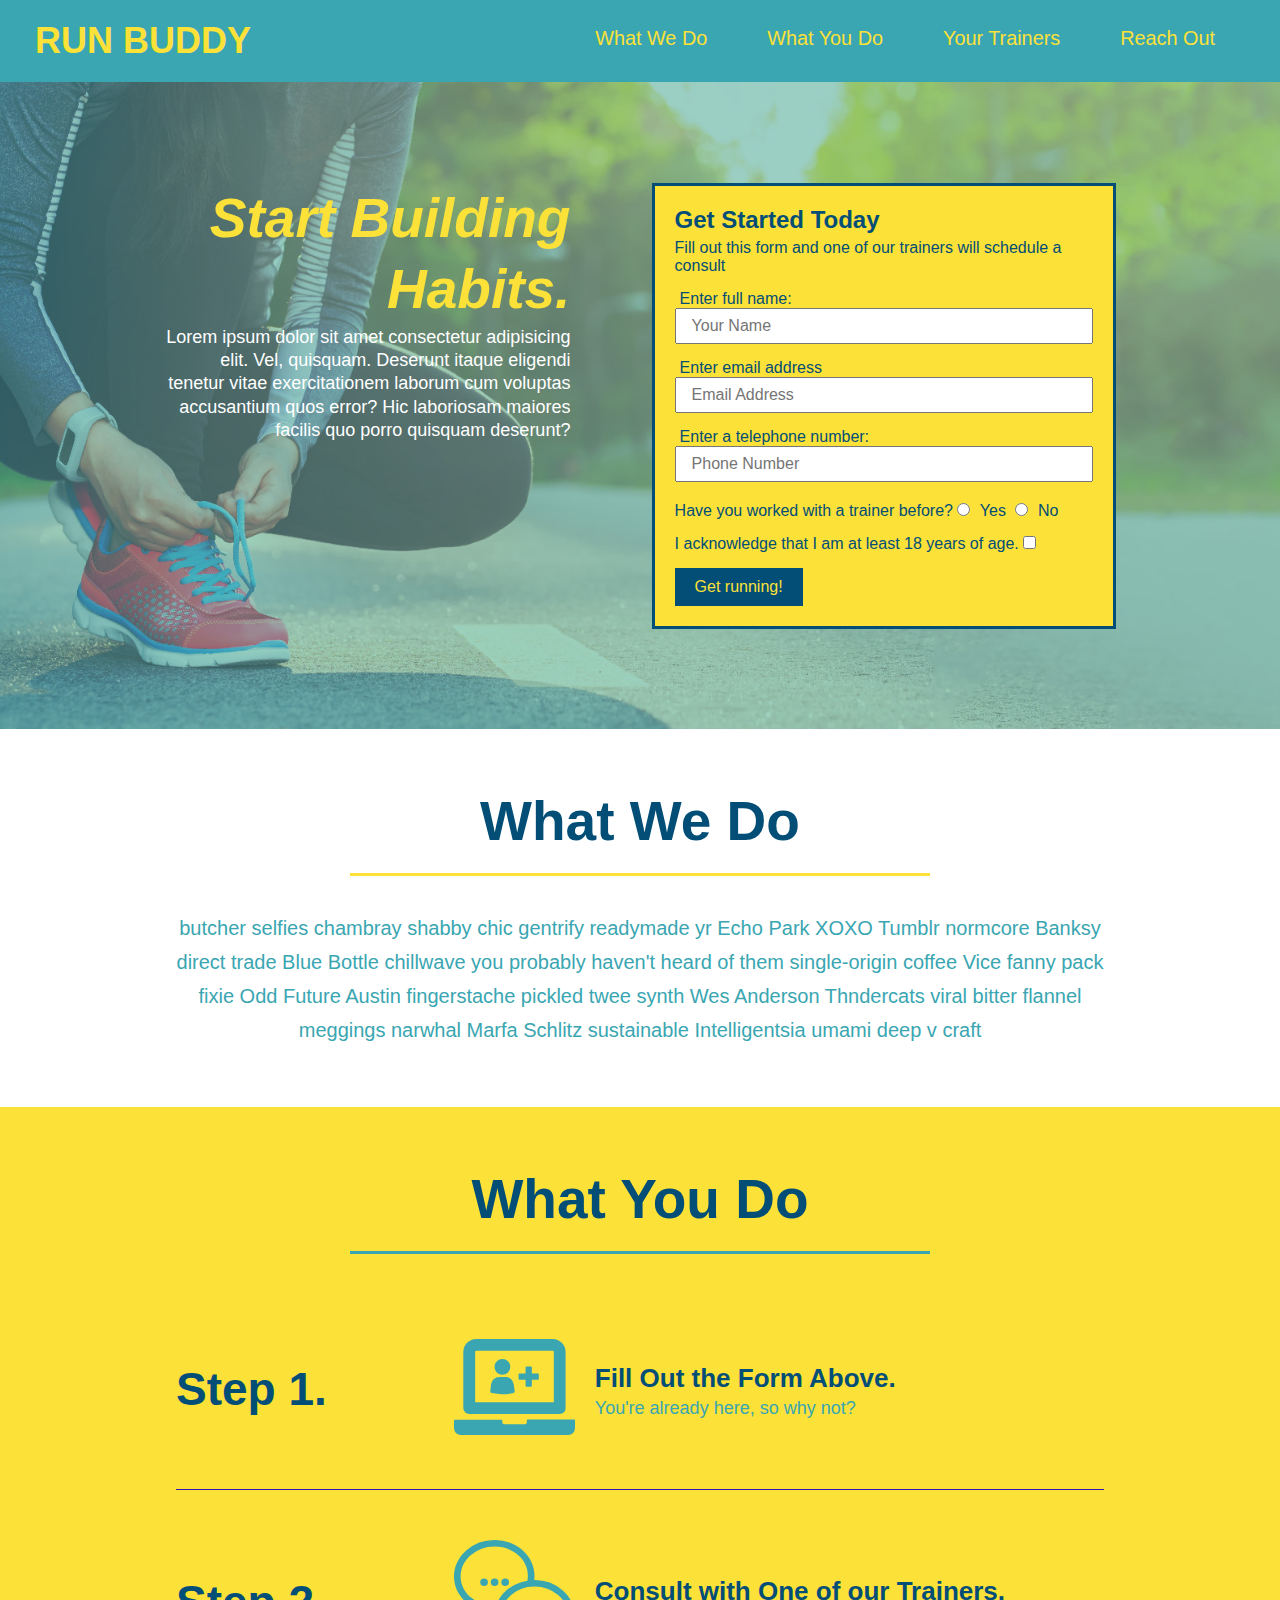
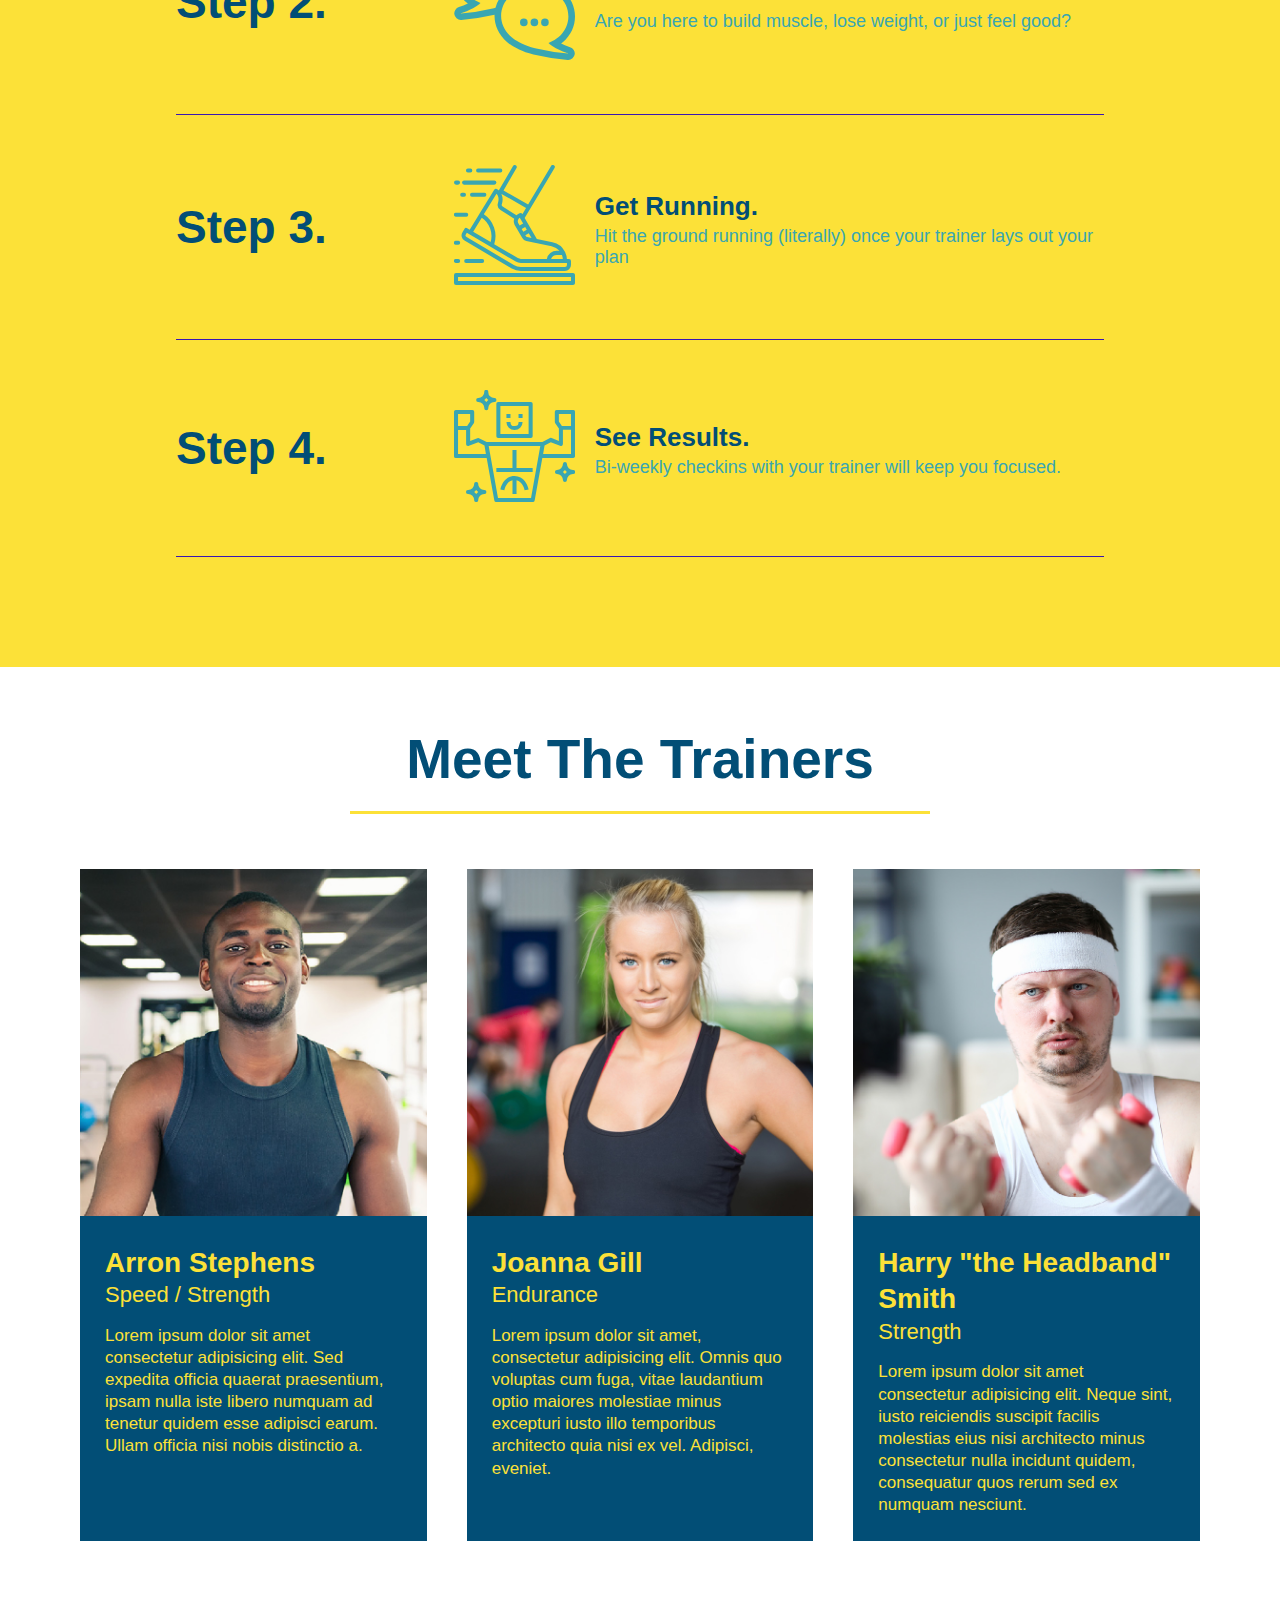
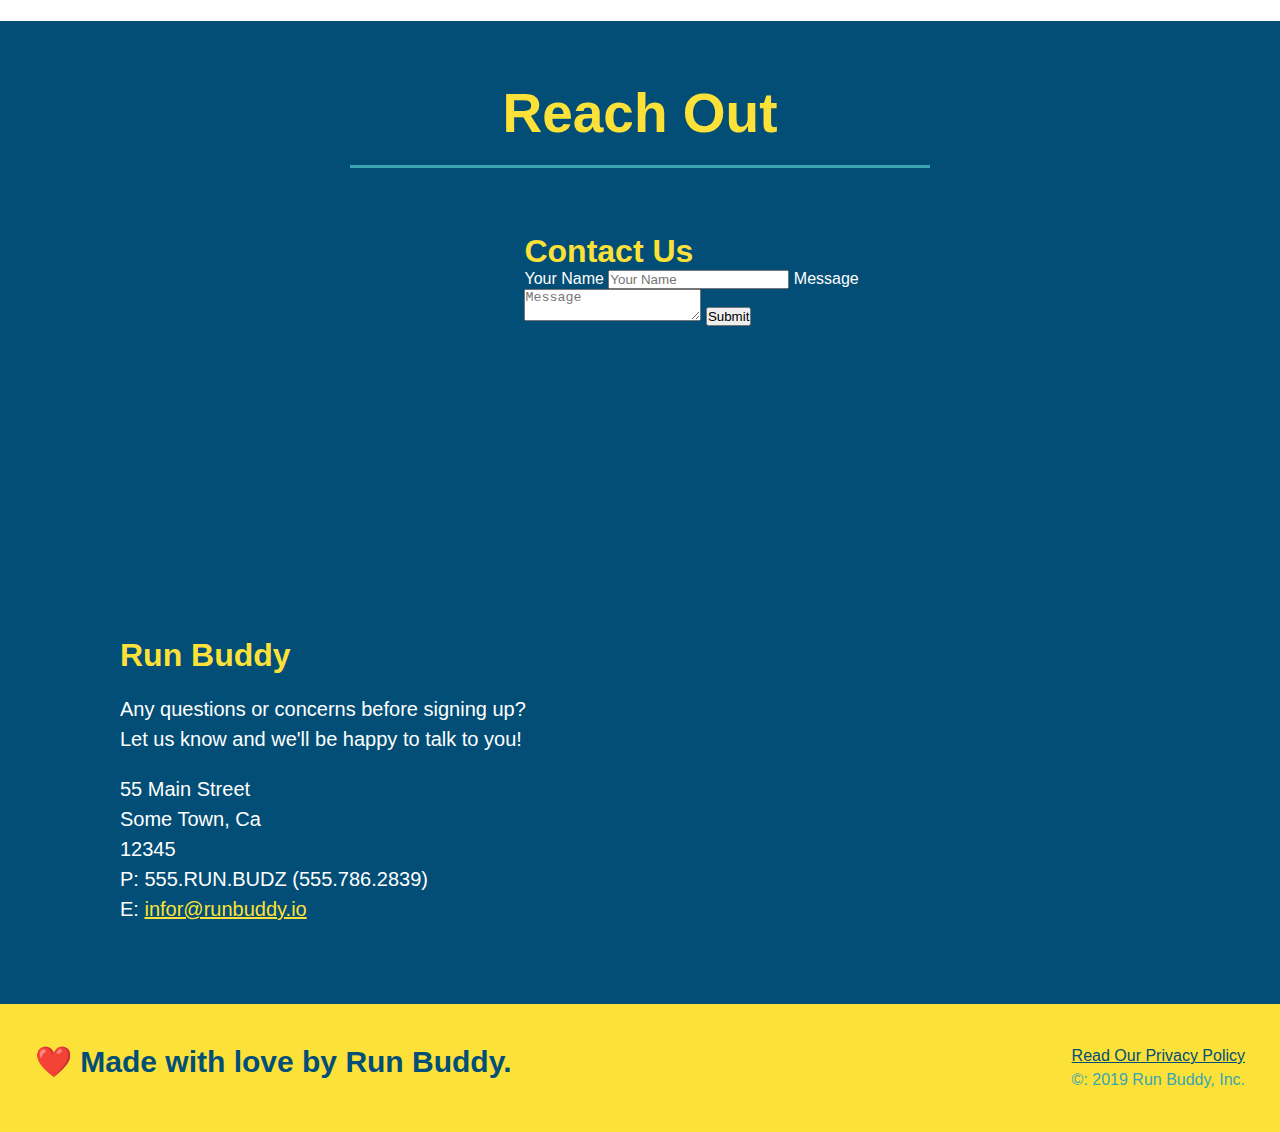
==== index.html @ 2f142c8a "made trainer info into cards" ====
<!DOCTYPE html>
<html lang="en">
    <head>
        <meta charset="UTF-8" />
        <title>Run Buddy</title>
        <link rel="stylesheet" href="./assets/css/style.css"/>
    </head>
    <body>
        <header>
            <h1>
                <a href="/">RUN BUDDY</a>
            </h1>
            <nav>
                <!-- Unordered list element-->
                <ul>
                    <!-- List item element-->
                    <li>
                        <!-- Anchor Element-->
                        <a href="#what-we-do">What We Do</a>
                    </li>
                    <li>
                        <a href="#what-you-do">What You Do</a>
                    </li>
                    <li>
                        <a href="#your-trainers">Your Trainers</a>
                    </li>
                    <li>
                        <a href="#reach-out">Reach Out</a>
                    </li>
                </ul>
            </nav>
        </header>
        <section class="hero">
            <div class="hero-cta">
                <h2>Start Building Habits.</h2>
                <p>
                    Lorem ipsum dolor sit amet consectetur adipisicing elit. Vel, quisquam. Deserunt itaque eligendi tenetur vitae exercitationem laborum cum voluptas accusantium quos error? Hic laboriosam maiores facilis quo porro quisquam deserunt?
                </p>
            </div>
            <div class="hero-form">
                <h3>Get Started Today</h3>
                <p>Fill out this form and one of our trainers will schedule a consult</p>
                <form>
                    <label for="name">Enter full name:</label>
                    <input type="text" placeholder="Your Name" name="name" id="name" class="form-input" />
                    <label for="email">Enter email address</label>
                    <input type="email" placeholder="Email Address" name="email" id="email" class="form-input" />
                    <label for="phone">Enter a telephone number:</label>
                    <input type="tel" placeholder="Phone Number" name="phone" id="phone" class="form-input"/>
                    <p>
                        Have you worked with a trainer before?
                        <input type="radio" name="trainer-confirm" id="trainer-yes" />
                        <label for="trainer-yes">Yes</label>
                        <input type="radio" name="trainer-confirm" id="trainer-no" />
                        <label for="trainer-no">No</label>
                    </p>
                    <p>
                        <lable for="checkbox">
                            I acknowledge that I am at least 18 years of age.
                        </lable>
                        <input type="checkbox" name="age-confirm" id="checkbox" />
                    </p>
                    <button type="submit">
                        Get running!
                    </button>
                </form>
            </div>
        </section>
        <!--"what we do" section-->
        <section id="what-we-do" class="intro">
            <div class="flex-row">
            <h2 class="section-title primary-border">What We Do</h2>
            </div>
            <div class="flex-row">
            <p>
                butcher selfies chambray shabby chic gentrify readymade yr Echo Park XOXO Tumblr normcore Banksy direct trade Blue Bottle chillwave you probably haven't heard of them single-origin coffee Vice fanny pack fixie Odd Future Austin fingerstache pickled twee synth Wes Anderson Thndercats viral bitter flannel meggings narwhal Marfa Schlitz sustainable Intelligentsia umami deep v craft
            </p>
            </div>
        </section>

        <!--"What you do" section-->
        <section id="what-you-do" class="steps">
            <div class="flex-row">
            <h2 class="section-title secondary-border">What You Do</h2>
            </div>
            <div class="step">
                <h3>Step 1.</h3>
                <div class="step-info">
                    <div class="step-img">
                        <img src="./assets/images/step-1.svg" alt="" />
                    </div>
                    <div class="step-text">
                        <h4>Fill Out the Form Above.</h4>
                        <p>You're already here, so why not?</p>
                    </div>
                </div>    
            </div>
            
            <div class="step">
                <h3>Step 2.</h3> 
                <div class="step-info">
                    <div class="step-img">
                        <img src="./assets/images/step-2.svg" alt="" />
                    </div>
                    <div class="step-text">
                        <h4>Consult with One of our Trainers.</h4>
                        <p>Are you here to build muscle, lose weight, or just feel good?</p>
                    </div>
                </div>
            </div> 
                 
            <div class="step">
                <h3>Step 3.</h3>
                <div class="step-info">
                    <div class="step-img">
                        <img src="./assets/images/step-3.svg" alt="" />
                    </div>
                    <div class="step-text">
                        <h4>Get Running.</h4>
                        <p>Hit the ground running (literally) once your trainer lays out your plan</p>
                    </div>
                </div>
            </div>

            <div class="step">
                <h3>Step 4.</h3>
                <div class="step-info">
                    <div class="step-img">
                        <img src="./assets/images/step-4.svg" alt="" />
                    </div>
                    <div class="step-text">
                        <h4>See Results.</h4>
                        <p>Bi-weekly checkins with your trainer will keep you focused.</p>
                    </div>
                </div>
            </div>
        </section>
        
        <!--"meet the trainers" section-->
        <section id="your-trainers">
            <div class="flex-row">
            <h2 class="section-title primary-border">
                Meet The Trainers
            </h2>
            </div>  
          <div class="trainers">
            <article class="trainer">
                <img src="./assets/images/trainer-1.jpg" alt="Arron Stephens in his workout clothes, ready to pump irom" />
                <div class="trainer-bio">
                    <h3 class="trainer-name">Arron Stephens</h3>
                    <h4 class="trainer-role">Speed / Strength</h4>
                    <p>
                        Lorem ipsum dolor sit amet consectetur adipisicing elit. Sed expedita officia quaerat praesentium, ipsam nulla iste libero numquam ad tenetur quidem esse adipisci earum. Ullam officia nisi nobis distinctio a.
                    </p>
                </div>
            </article>
            <article class="trainer">
                <img src="./assets/images/trainer-2.jpg" alt="Joanna Gill cooling off after a workout" />
                <div class="trainer-bio">
                    <h3 class="trainer-name">Joanna Gill</h3>
                    <h4 class="trainer-role">Endurance</h4>
                    <p>
                        Lorem ipsum dolor sit amet, consectetur adipisicing elit. Omnis quo voluptas cum fuga, vitae laudantium optio maiores molestiae minus excepturi iusto illo temporibus architecto quia nisi ex vel. Adipisci, eveniet.
                    </p>
                </div>
            </article>
            <article class="trainer">
                <img src="./assets/images/trainer-3.jpg" alt="Harry Smith wearing a headband and lifting comically small pink weights" />
                <div class="trainer-bio">
                    <h3 class="trainer-name">Harry "the Headband" Smith</h3>
                    <h4 class="trainer-role">Strength</h4>
                    <p>
                        Lorem ipsum dolor sit amet consectetur adipisicing elit. Neque sint, iusto reiciendis suscipit facilis molestias eius nisi architecto minus consectetur nulla incidunt quidem, consequatur quos rerum sed ex numquam nesciunt.
                    </p>
                </div>
            </article>
          </div>
        </section>

        <!--"reach out" section-->
        <section id="reach-out" class="contact">
            <div class="flex-row">
            <h2 class="section-title secondary-border">Reach Out</h2>
            </div>
            <div class="contact-info">
                <iframe src="https://www.google.com/maps/embed?pb=!1m18!1m12!1m3!1d3221.739090994104!2d-86.88233728570064!3d36.148565511809075!2m3!1f0!2f0!3f0!3m2!1i1024!2i768!4f13.1!3m3!1m2!1s0x88646192f0ea5033%3A0xd7cec4040335b492!2s6106%20Henry%20Ford%20Dr%2C%20Nashville%2C%20TN%2037209!5e0!3m2!1sen!2sus!4v1591029641420!5m2!1sen!2sus" 
                frameborder="0" 
                style="border:0;" 
                allowfullscreen="" 
                aria-hidden="false" 
                tabindex="0">
                </iframe>  
                <div class="contact-form">
                    <h3>Contact Us</h3>
                    <form>
                        <label for="contact-name">Your Name</label>
                        <input type="text" placeholder="Your Name" id="contact-name" />

                        <label for="contact-message">Message</label>
                        <textarea id="contact-message" placeholder="Message"></textarea>
                        
                        <button type="submit">
                            Submit
                        </button>
                    </form>    
                </div>  
                <div>
                    <h3>Run Buddy</h3>
                    <p>
                        Any questions or concerns before signing up?
                        <br />
                        Let us know and we'll be happy to talk to you!
                    </p>
                    <address>
                        55 Main Street <br/>
                        Some Town, Ca <br/>
                        12345<br/>
                        P: 555.RUN.BUDZ (555.786.2839)<br/>
                        E: <a href="mailto:info@runbuddy.io">infor@runbuddy.io</a>
                    </address>
                </div>
            </div>
        </section>
        <!--footer-->
        <footer>
            <h2>❤️ Made with love by Run Buddy.</h2>
            <div>
                <a href="./privacy-policy.html">Read Our Privacy Policy</a><br />
                &copy: 2019 Run Buddy, Inc.
            </div>
        </footer>
    </body>
</html>
---- assets/css/style.css ----
* {
    margin: 0;
    padding: 0;
    box-sizing: border-box;
}

body {
    color: #39a6b2;
    font-family: Helvetica, Arial, sans-serif;
}

header {
    padding: 20px 35px;
    background-color: #39a6b2;
    display: flex;
    justify-content: space-between;
    flex-wrap: wrap;
}

header h1 {
    font-weight: bold;
    font-size: 36px;
    color: #fce138;
    margin: 0;
}

header a {
    text-decoration: none;
    color: #fce138;
}

header nav {
      margin: 7px 0;
}

header nav ul {
    display: flex;
    flex-wrap: wrap;
    justify-content: space-between;
    align-items: center;
    list-style: none;
}

header nav ul li a {
    margin: 0 30px;
    font-weight: lighter;
    font-size: 1.55vw;
}

footer {
    background: #fce138;
    width: 100%;
    padding: 40px 35px;
    display: flex;
    justify-content: space-between;
    flex-wrap: wrap;
}

footer h2 {
    color: #024e76;
    font-size: 30px;
    margin: 0;
}

footer div {
    line-height: 1.5;
    text-align: right:
}

footer a {
    color: #024e76;
}

section {
    padding: 60px;
}

.hero {
    background-image: url("../images/hero-bg.jpg");
    background-size: cover;
    background-position: center;
    display: flex;
    justify-content: center;
    flex-wrap: wrap;
}

.hero-cta {
    width: 35%;
    text-align: right;
    margin: 3.5%;
    color: #fff;
    font-size: 18px;
    line-height: 1.3;
}

.hero-cta h2 {
    font-style: italic;
    font-size: 55px;
    color: #fce138;
}

.hero-form {
    color: #024e76;
    background-color: #fce138;
    padding: 20px;
    border-style: solid;
    border-width: 3px;
    border-color: #024e76;
    width: 40%;
    margin: 3.5%;
}

.hero-form h3 {
    font-size: 24px;
    margin: 0px;
}

.hero-form p {
    margin: 5px 0 15px 0;
}

.form-input {
    border: 1px solid #024e76
    display: block;
    padding: 7px 15px;
    color: #024e76;
    width: 100%;
    margin-bottom: 15px;
    font-size: 16px;   
}

.hero-form label {
    margin: 0 5px;
}

.hero-form button {
    color: #fce138;
    background-color: #024e76;
    border: none;
    padding: 10px 20px;
    font-size: 16px;
}

.intro p {
    line-height: 1.7;
    color: #39a6b2;
    width: 80%;
    font-size: 20px;
    margin: 0 auto;
    text-align: center;
}

.steps {
    background: #fce138;
}

.section-title {
    font-size: 55px;
    color: #024e76;
    border-bottom: 3px solid;
    padding-bottom: 20px;
    text-align: center;
    margin: 0 auto 35px auto;
    width: 50%;

}

.primary-border {
    border-color: #fce138;
}

.secondary-border {
    border-color: #39a6b2;
}

.step {
    margin: 50px auto;
    padding-bottom: 50px;
    width: 80%;
    border-bottom: 1px solid #3916b2;
    display: flex;
    flex-wrap: wrap;
    align-items: center;
    justify-content: space-between;
}

.step h3 {
    color: #024e76;
    font-size: 46px;
    flex: 1 30%;
}

.step-info {
    flex: 2 70%;
    display: flex;
    flex-wrap: wrap;
    align-items: center;
}

.step-text{
    flex: 12;
}

.step-text p {
    color: #39a6b2;
    font-size: 18px;
}

.step-text h4 {
    font-size: 26px;
    line-height: 1.5;
    color: #024e76;
}

.step-img {
    flex: 1 12%;
    margin-right: 20px;
}

.step-img img {
    max-width: 100%;
}

.trainer {
    margin: 20px;
    background: #024e76;
    color: #fce138;
    flex: 1;
}

.trainer img {
    width: 100%;
}

.trainer-bio {
    padding: 25px;
    line-height: 1.3;
}

.trainer-bio h3 {
    font-size: 28px;
}

.trainer-bio h4 {
    font-weight: lighter;
    font-size: 22px;
    margin-bottom: 15px;
}

.trainer-bio p {
    font-size: 17px;
}

.trainers {
    width: 100%;
    margin: 0 auto;
    display: flex;
    flex-wrap: wrap;
    justify-content: space-around;
}

.contact h2 {
    color: #fce138;
 }

 .contact {
     background-color: #024e76;
 }

 .contact-info iframe {
     width: 400px;
     height: 400px;
}

 .contact-info div {
    width: 410px;
    display: inline-block;
    vertical-align: top;
    text-align: left;
    margin: 30px 0 0 60px;
    color: white;
 }

 .contact-info h3 {
     color: #fce138;
     font-size: 32px;
 }

 .contact-info p, .contact-info address {
     margin: 20px 0;
     line-height: 1.5;
     font-size: 20px;
     font-style: normal;
 }

 .contact-info a {
     color: #fce138;
 }

 .text-left {
    text-align: left;
}

.text-right {
    text-align: right;
}

.flex-row {
    display: flex;
}
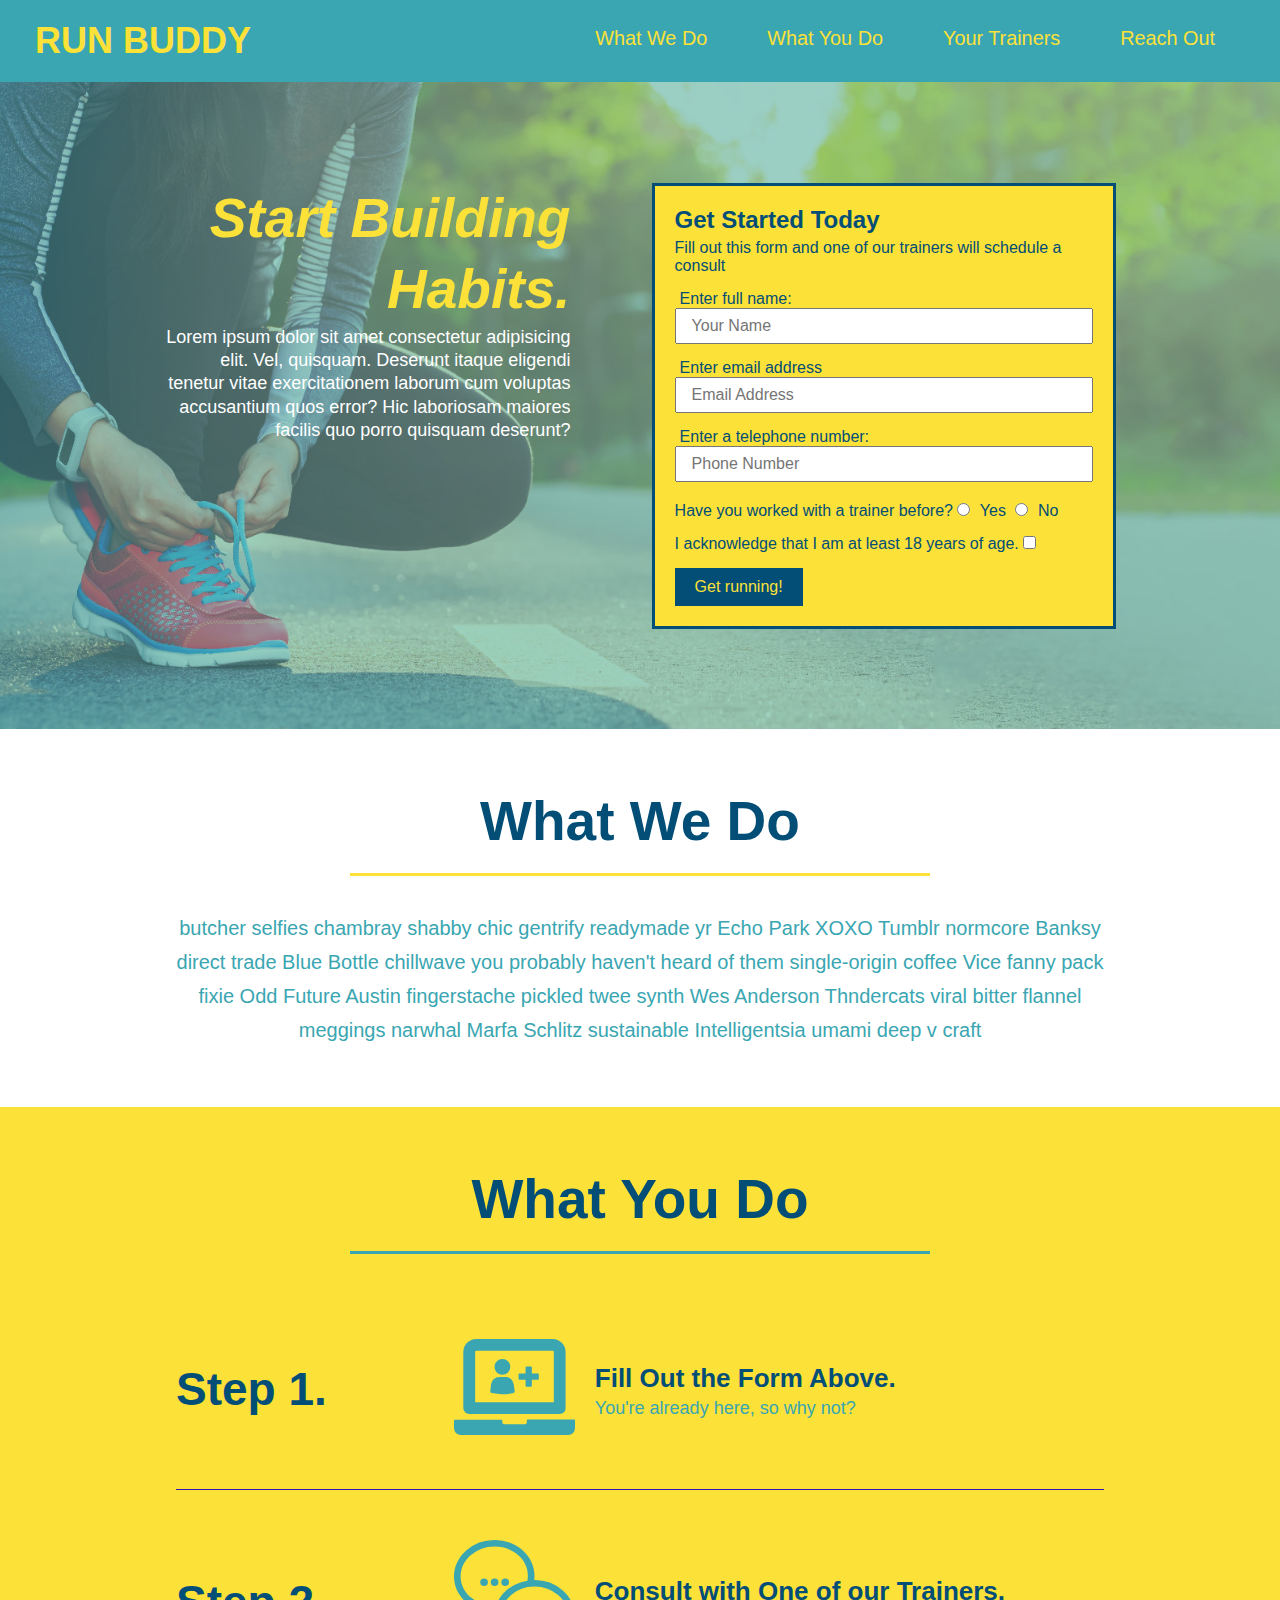
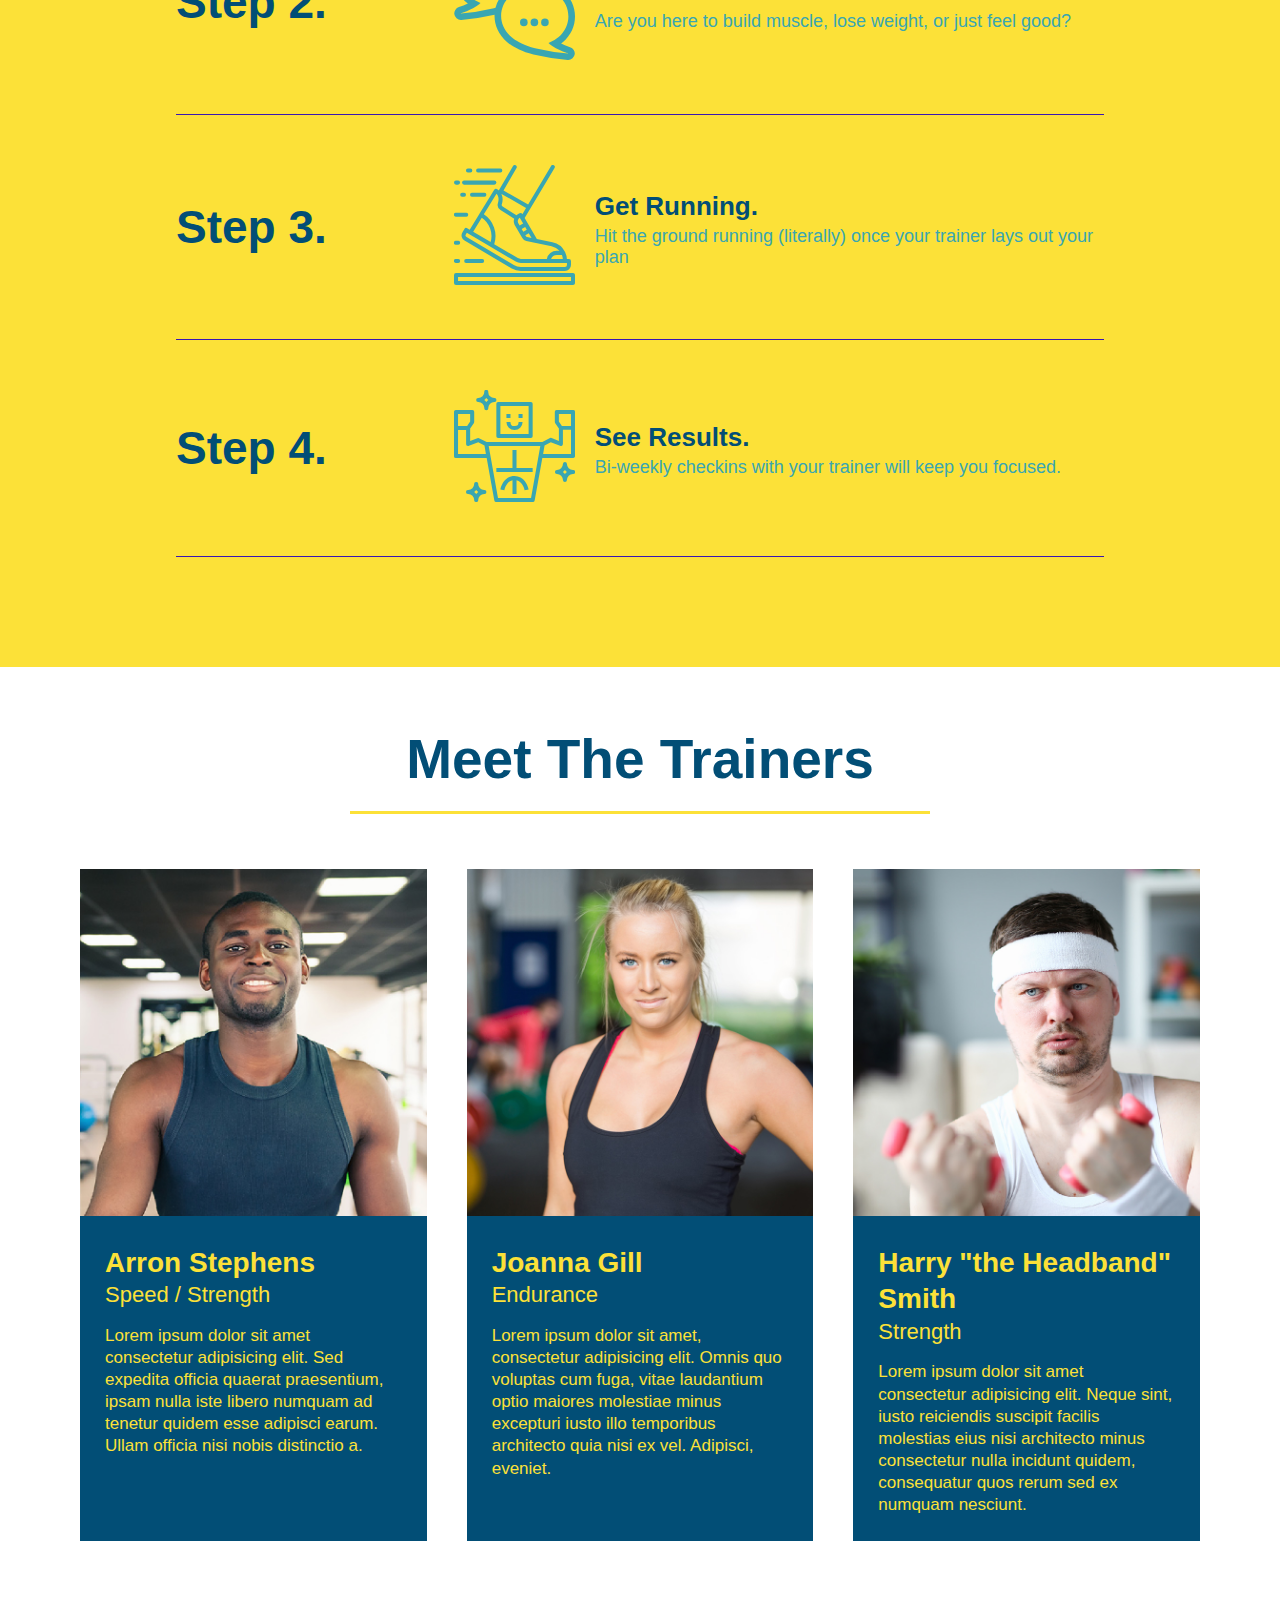
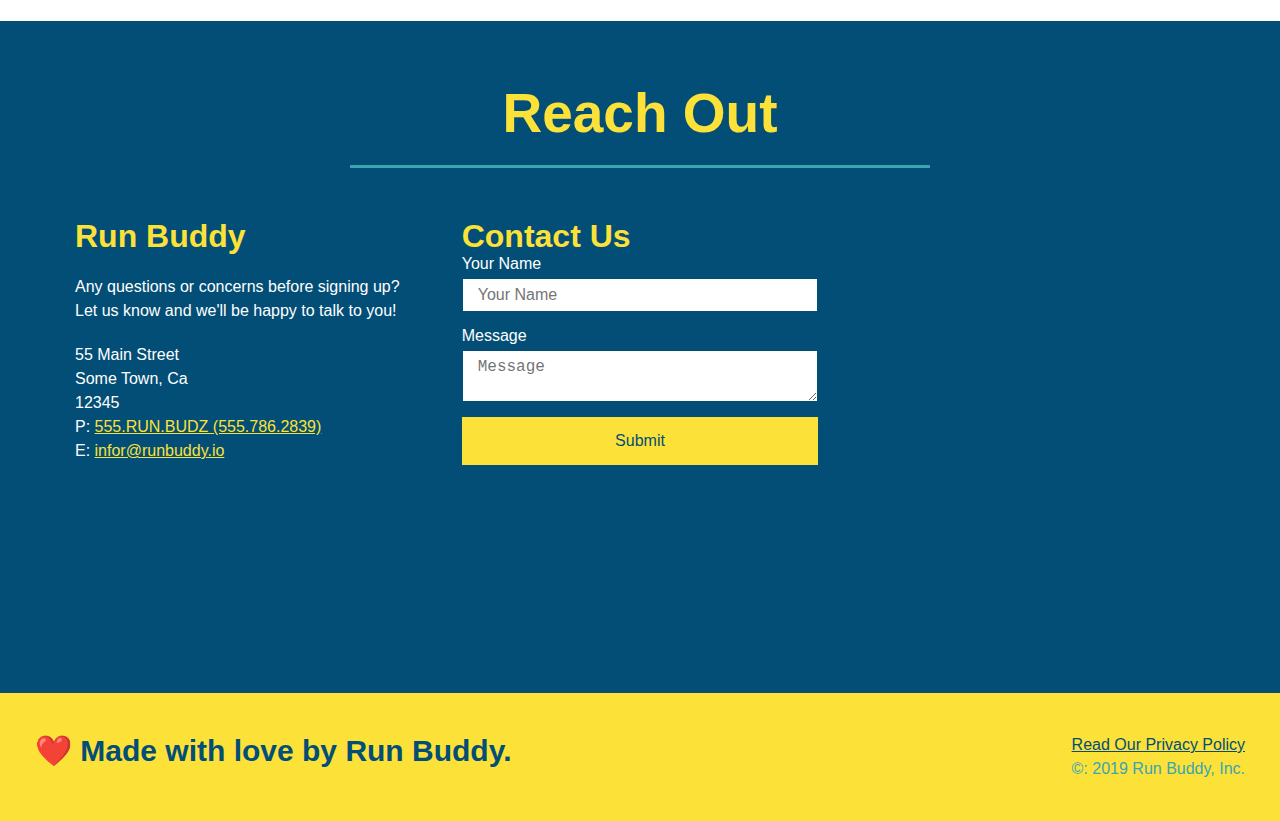
==== commit 15016c23: "formatted reach out section" ====
--- a/index.html
+++ b/index.html
@@ -183,6 +183,33 @@
             <h2 class="section-title secondary-border">Reach Out</h2>
             </div>
             <div class="contact-info">
+            <div>
+                <h3>Run Buddy</h3>
+                <p>
+                    Any questions or concerns before signing up?
+                    <br />
+                    Let us know and we'll be happy to talk to you!
+                </p>
+                <address>
+                    55 Main Street <br/>
+                    Some Town, Ca <br/>
+                    12345<br/>
+                    P: <a href="tel:555.786.2839">555.RUN.BUDZ (555.786.2839)</a><br/>
+                    E: <a href="mailto:info@runbuddy.io">infor@runbuddy.io</a>
+                </address>
+            </div>
+            <div class="contact-form">
+                <h3>Contact Us</h3>
+                <form>
+                    <label for="contact-name">Your Name</label>
+                    <input type="text" placeholder="Your Name" id="contact-name" />
+
+                    <label for="contact-message">Message</label>
+                    <textarea id="contact-message" placeholder="Message"></textarea>
+                    
+                    <button type="submit">Submit</button>
+                </form>    
+            </div>  
                 <iframe src="https://www.google.com/maps/embed?pb=!1m18!1m12!1m3!1d3221.739090994104!2d-86.88233728570064!3d36.148565511809075!2m3!1f0!2f0!3f0!3m2!1i1024!2i768!4f13.1!3m3!1m2!1s0x88646192f0ea5033%3A0xd7cec4040335b492!2s6106%20Henry%20Ford%20Dr%2C%20Nashville%2C%20TN%2037209!5e0!3m2!1sen!2sus!4v1591029641420!5m2!1sen!2sus" 
                 frameborder="0" 
                 style="border:0;" 
@@ -190,35 +217,6 @@
                 aria-hidden="false" 
                 tabindex="0">
                 </iframe>  
-                <div class="contact-form">
-                    <h3>Contact Us</h3>
-                    <form>
-                        <label for="contact-name">Your Name</label>
-                        <input type="text" placeholder="Your Name" id="contact-name" />
-
-                        <label for="contact-message">Message</label>
-                        <textarea id="contact-message" placeholder="Message"></textarea>
-                        
-                        <button type="submit">
-                            Submit
-                        </button>
-                    </form>    
-                </div>  
-                <div>
-                    <h3>Run Buddy</h3>
-                    <p>
-                        Any questions or concerns before signing up?
-                        <br />
-                        Let us know and we'll be happy to talk to you!
-                    </p>
-                    <address>
-                        55 Main Street <br/>
-                        Some Town, Ca <br/>
-                        12345<br/>
-                        P: 555.RUN.BUDZ (555.786.2839)<br/>
-                        E: <a href="mailto:info@runbuddy.io">infor@runbuddy.io</a>
-                    </address>
-                </div>
             </div>
         </section>
         <!--footer-->
--- a/assets/css/style.css
+++ b/assets/css/style.css
@@ -267,17 +267,22 @@
      background-color: #024e76;
  }
 
+ .contact-info {
+     display: flex;
+     justify-content: space-between;
+     flex-wrap: wrap;
+ }
+
+ .contact-info > * {
+     flex: 1;
+     margin: 15px;
+ }
+
  .contact-info iframe {
-     width: 400px;
      height: 400px;
 }
 
  .contact-info div {
-    width: 410px;
-    display: inline-block;
-    vertical-align: top;
-    text-align: left;
-    margin: 30px 0 0 60px;
     color: white;
  }
 
@@ -289,7 +294,7 @@
  .contact-info p, .contact-info address {
      margin: 20px 0;
      line-height: 1.5;
-     font-size: 20px;
+     font-size: 16px;
      font-style: normal;
  }
 
@@ -297,6 +302,27 @@
      color: #fce138;
  }
 
+ .contact-form input, .contact-form textarea {
+     border: 1px solid #024e76;
+     display: block;
+     padding: 7px 15px;
+     font-size: 16px;
+     color: #024e76;
+     width: 100%;
+     margin-bottom: 15px;
+     margin-top: 5px;
+ }
+
+ .contact-form button {
+     width: 100%;
+     border: none;
+     background: #fce138;
+     color: #024e76;
+     text-align: center;
+     padding: 15px 0;
+     font-size: 16px;
+ }
+
  .text-left {
     text-align: left;
 }
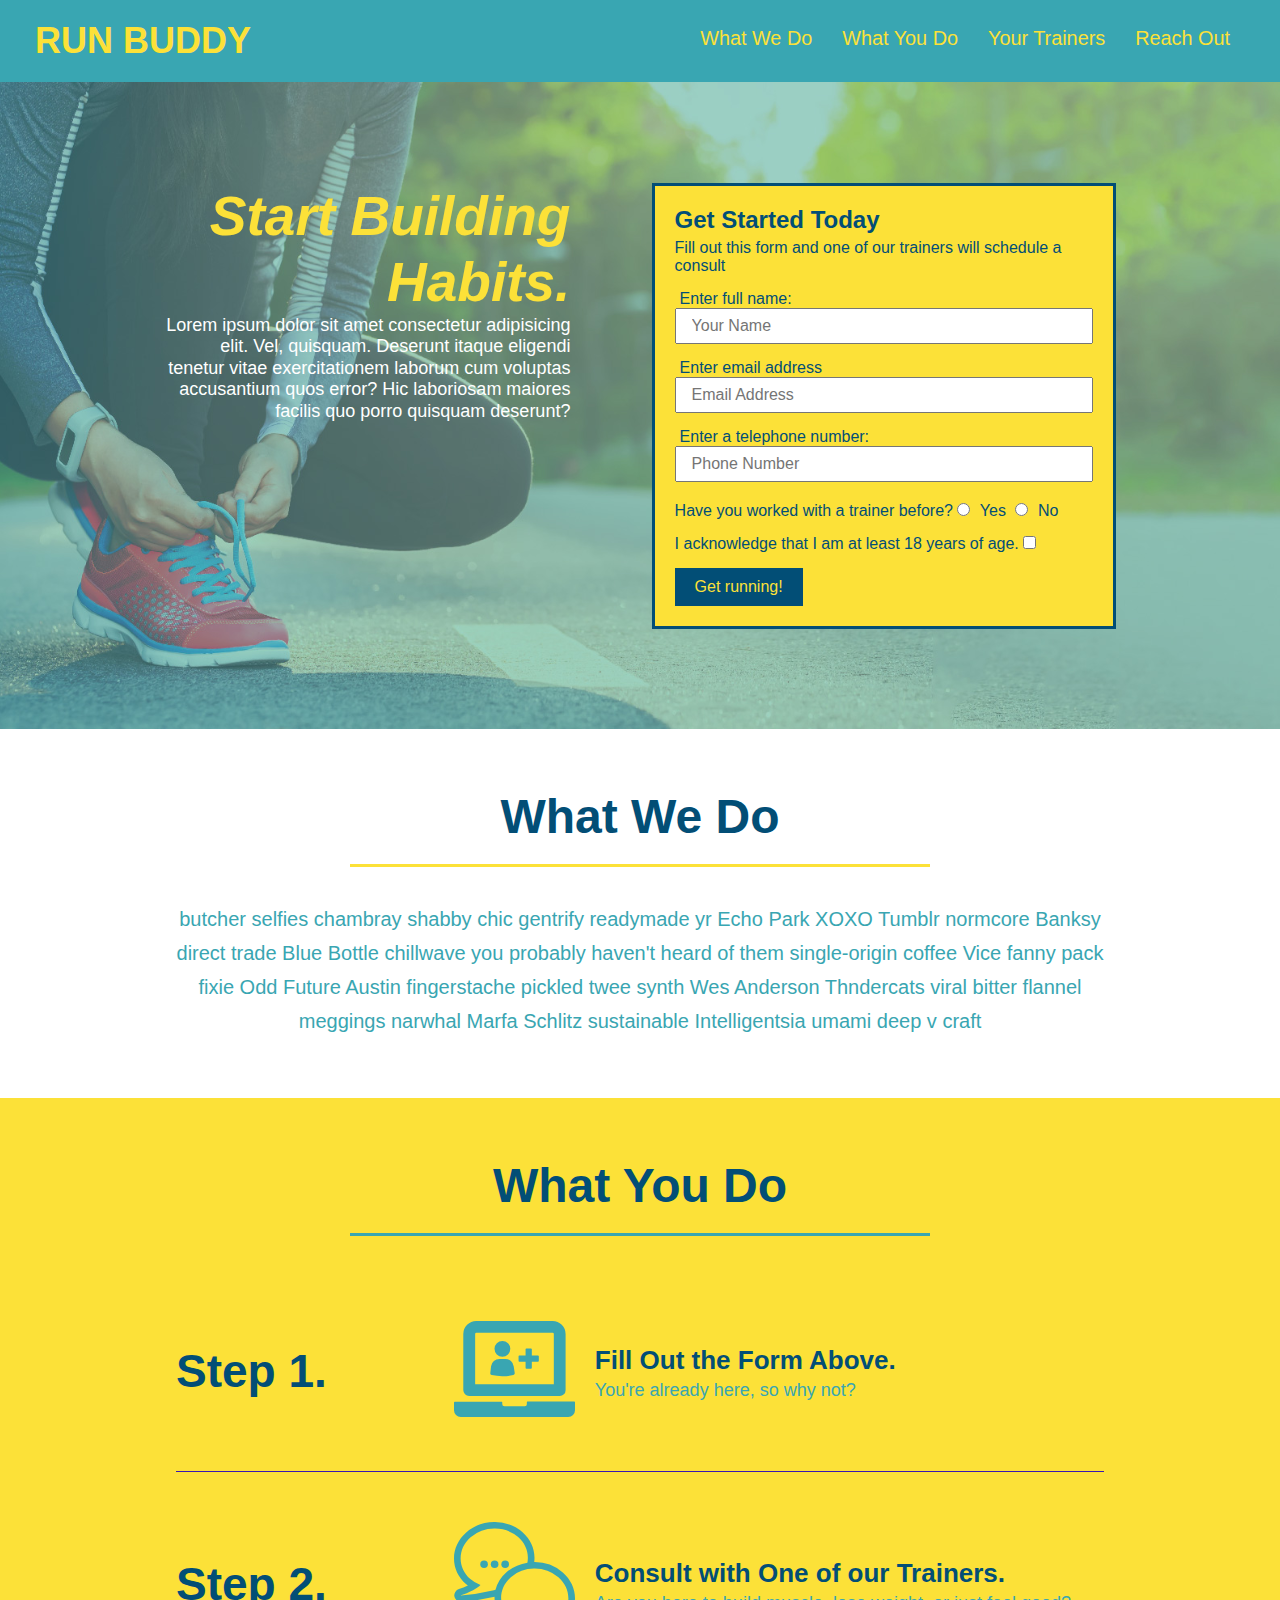
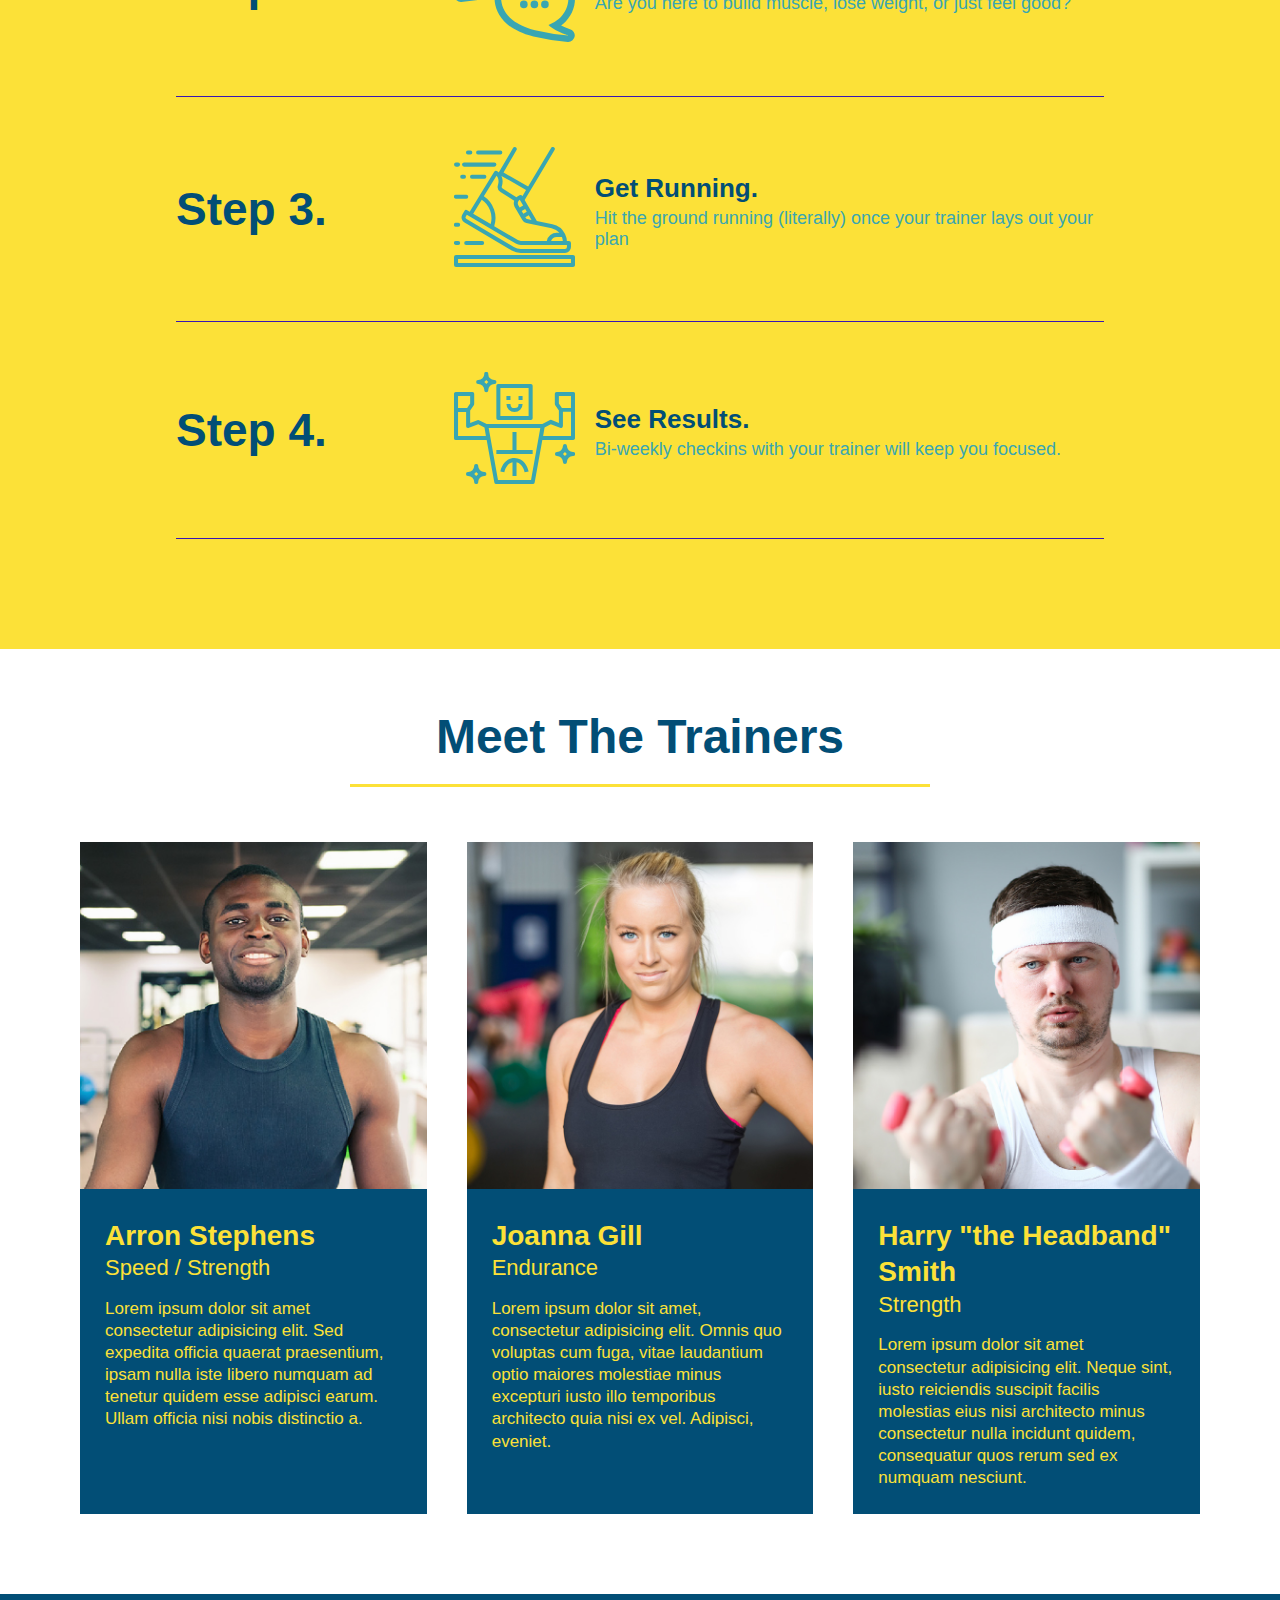
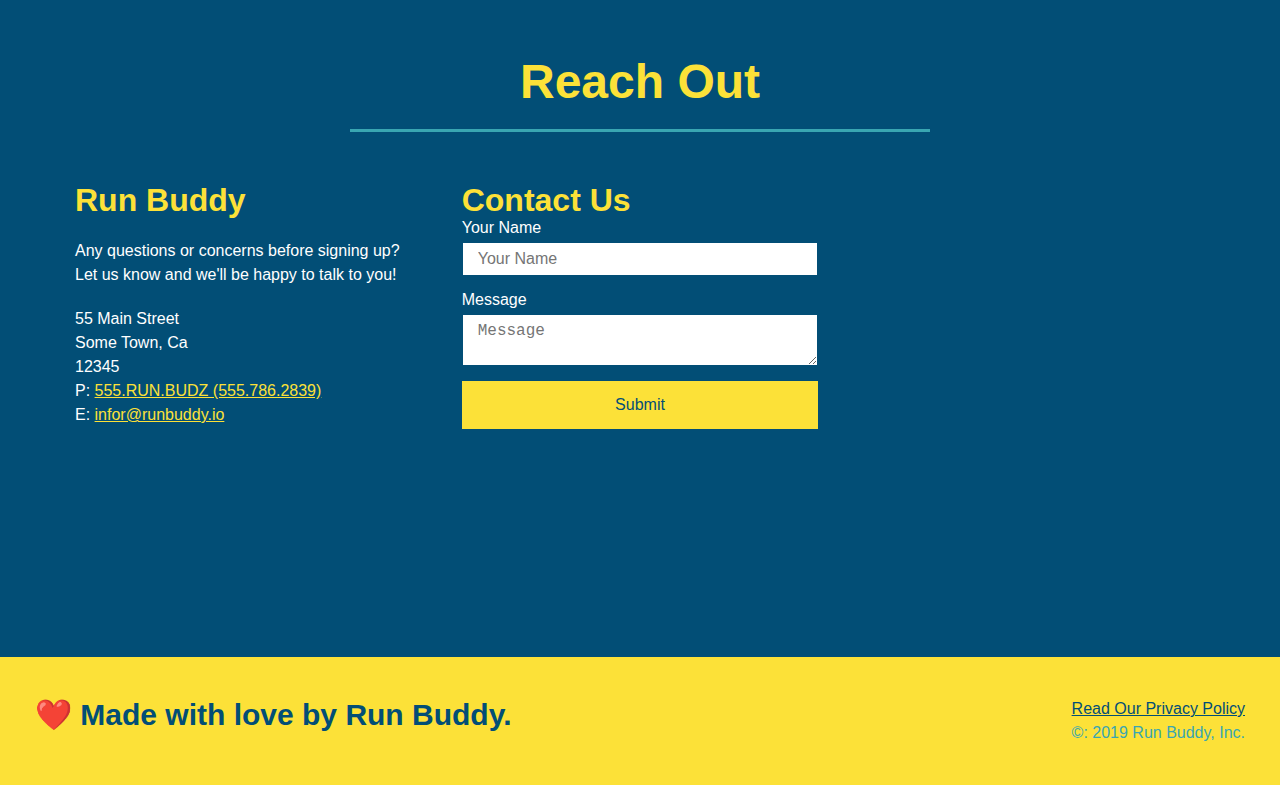
==== commit 926cbb7f: "added media query placeholders" ====
--- a/index.html
+++ b/index.html
@@ -1,7 +1,7 @@
 <!DOCTYPE html>
 <html lang="en">
     <head>
-        <meta charset="UTF-8" />
+        <meta charset="UTF-8" name="viewport" content="width=device-width, initial-scale=1.0" />
         <title>Run Buddy</title>
         <link rel="stylesheet" href="./assets/css/style.css"/>
     </head>
--- a/assets/css/style.css
+++ b/assets/css/style.css
@@ -42,7 +42,7 @@
 }
 
 header nav ul li a {
-    margin: 0 30px;
+    padding: 10px 15px;
     font-weight: lighter;
     font-size: 1.55vw;
 }
@@ -82,6 +82,7 @@
     display: flex;
     justify-content: center;
     flex-wrap: wrap;
+    align-items:flex-start;
 }
 
 .hero-cta {
@@ -90,7 +91,7 @@
     margin: 3.5%;
     color: #fff;
     font-size: 18px;
-    line-height: 1.3;
+    line-height: 1.2;
 }
 
 .hero-cta h2 {
@@ -155,7 +156,7 @@
 }
 
 .section-title {
-    font-size: 55px;
+    font-size: 48px;
     color: #024e76;
     border-bottom: 3px solid;
     padding-bottom: 20px;
@@ -333,4 +334,28 @@
 
 .flex-row {
     display: flex;
+}
+
+/* MEDIA QUERY FOR SMALLER DESKTOP SCREENS AND SMALLER */
+@media screen and (max-width: 980px) {
+    header h1 a {
+        /*this will be applied to any screen smaler than 980px */
+        
+    }
+}
+
+/* MEDIA QUERY FOR TABLETS AND SMALLER */
+@media screen and (max-width: 768px) {
+    header h1 {
+        /*this will be applied on any screen between 768px and 575px */
+ 
+    }
+}
+
+/* MEDIA QUERY FOR MOBILE PHONES AND SMALLER */
+@media screen and (max-width: 575px) {
+    header h1 {
+        /* this will be applied on any screen smaller than 575px */
+
+    }
 }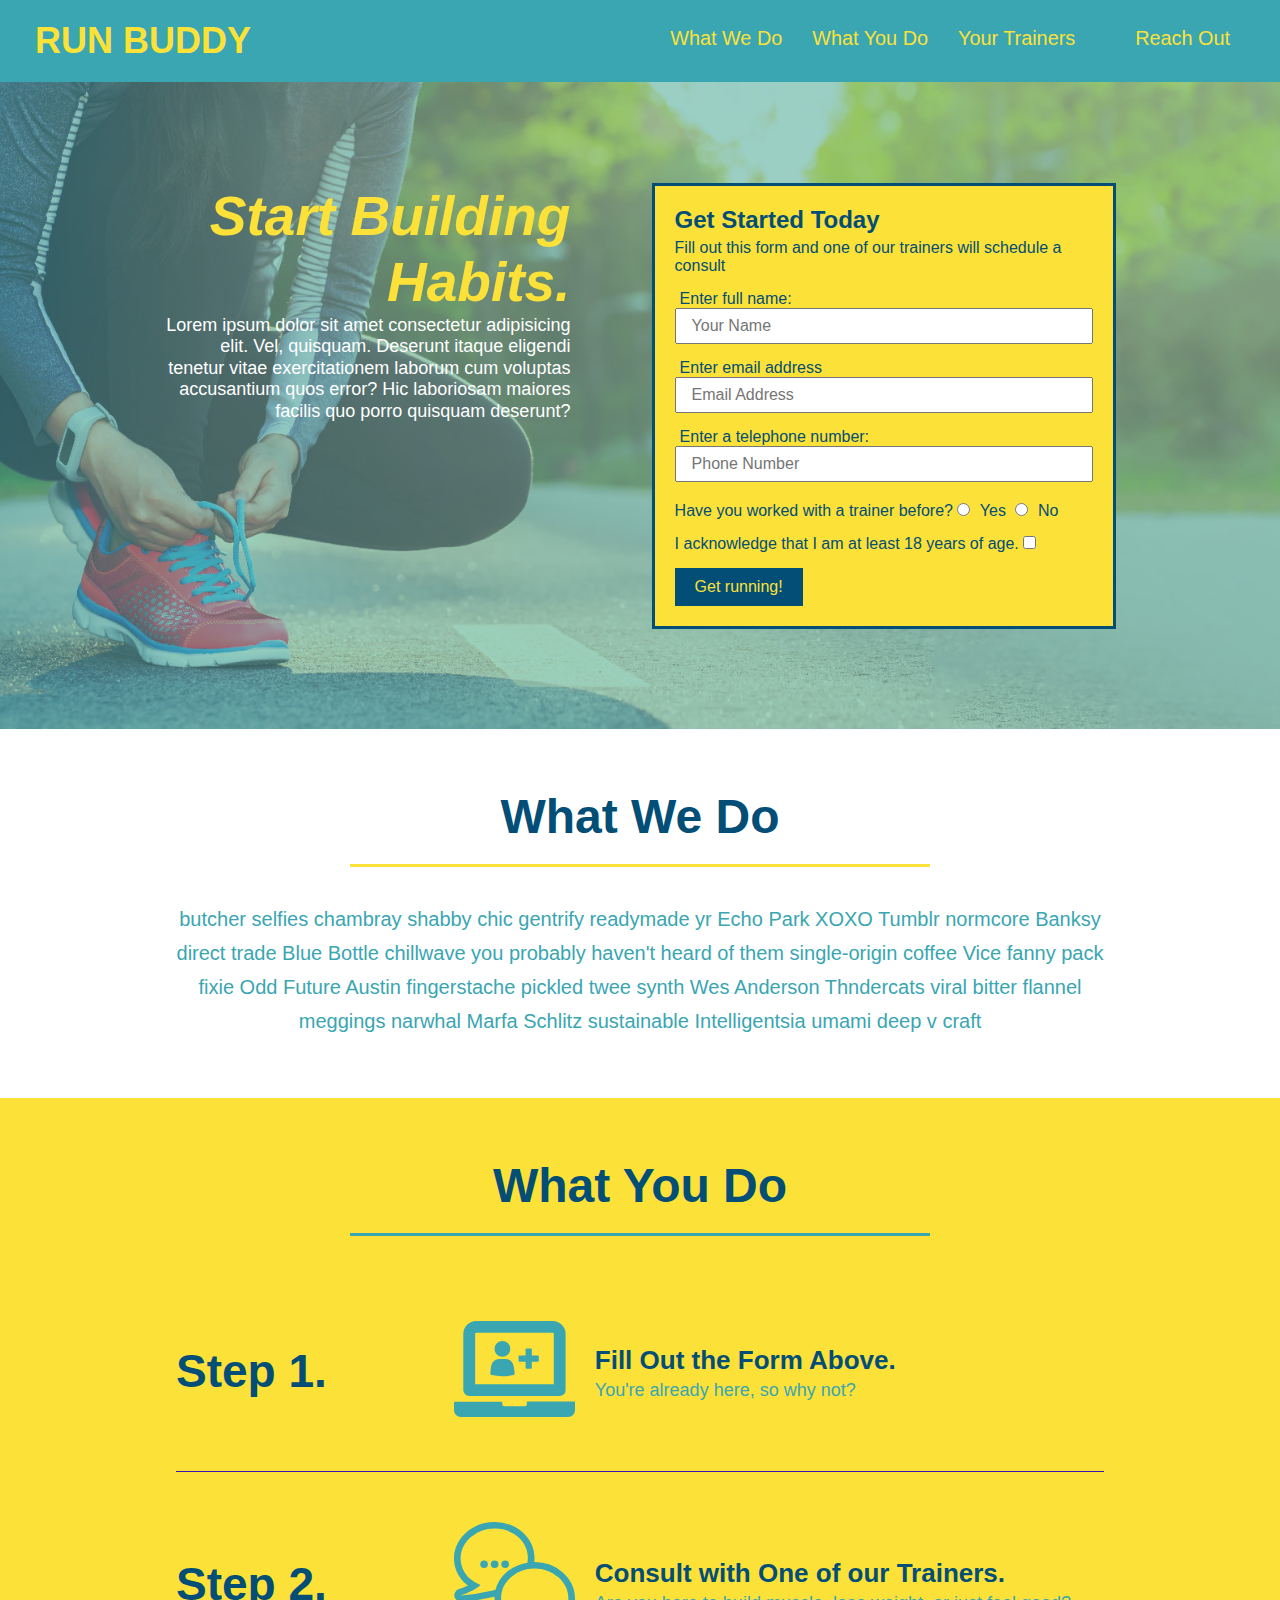
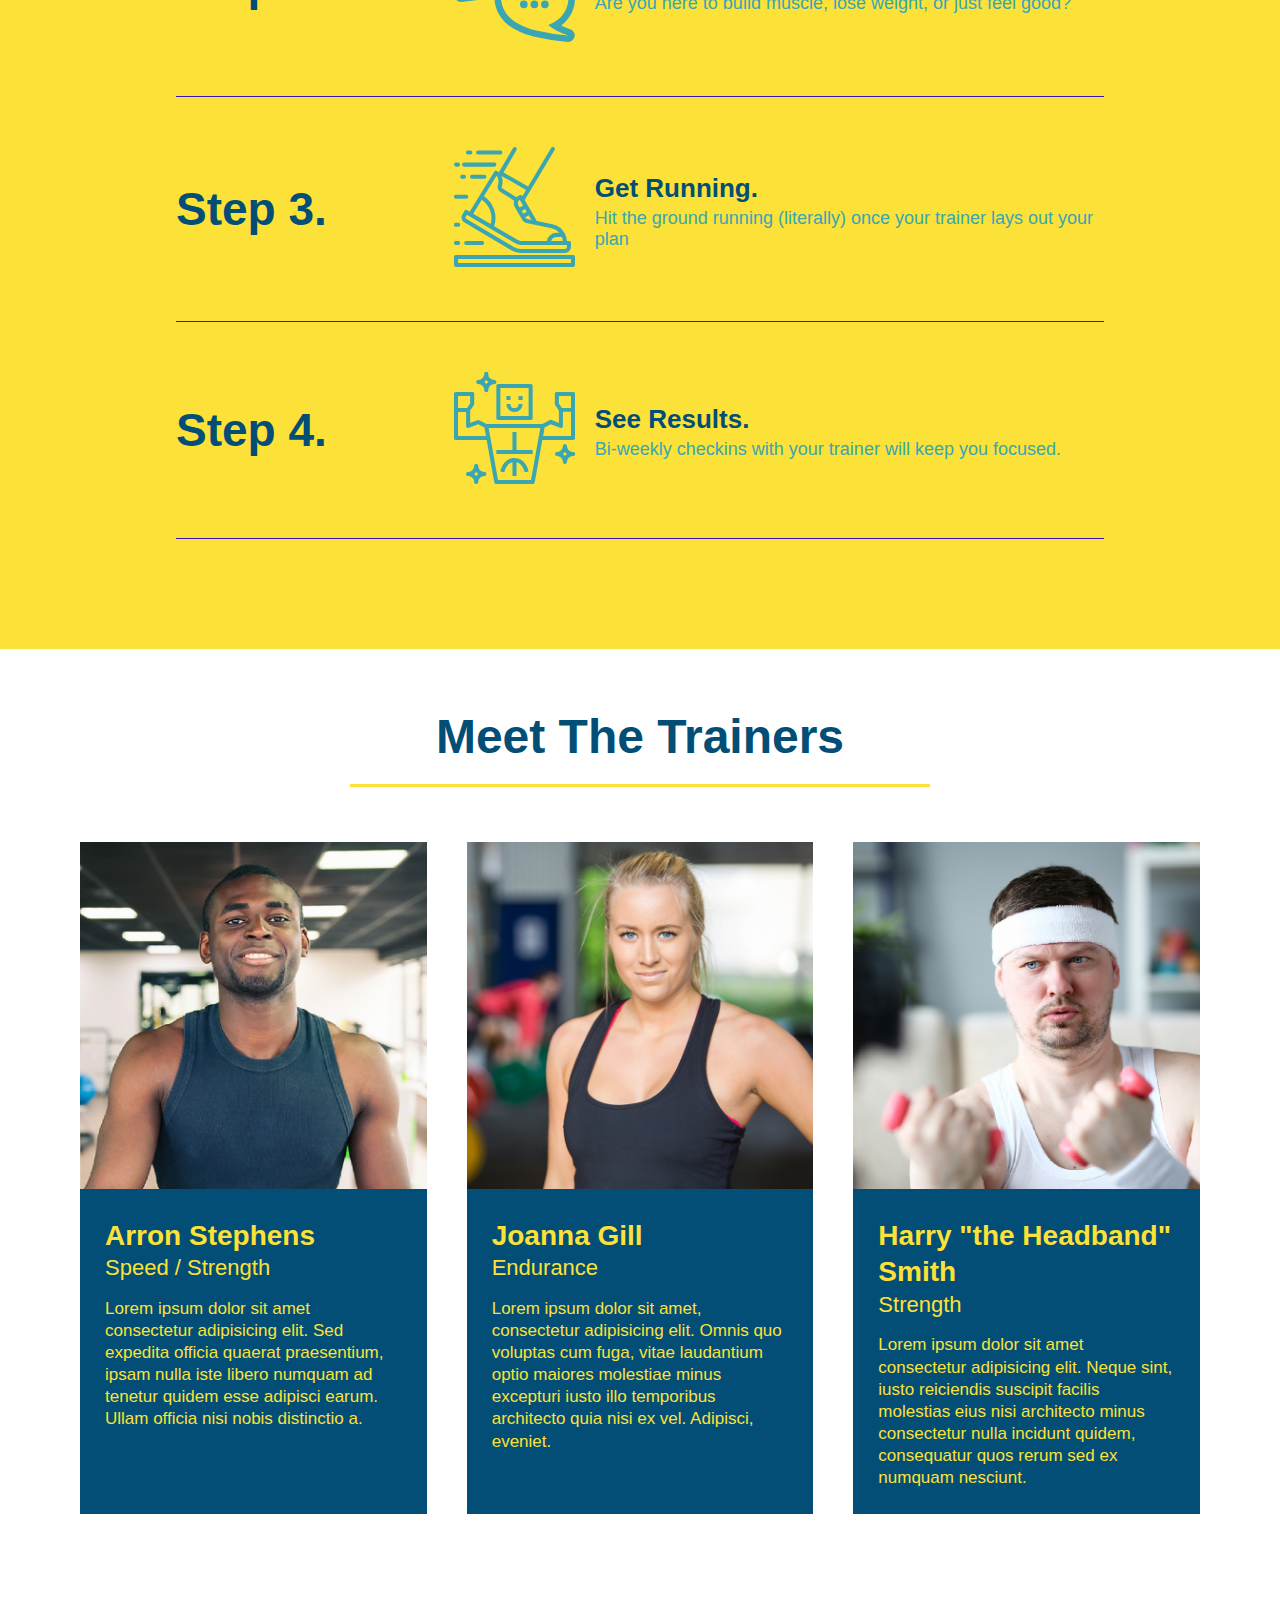
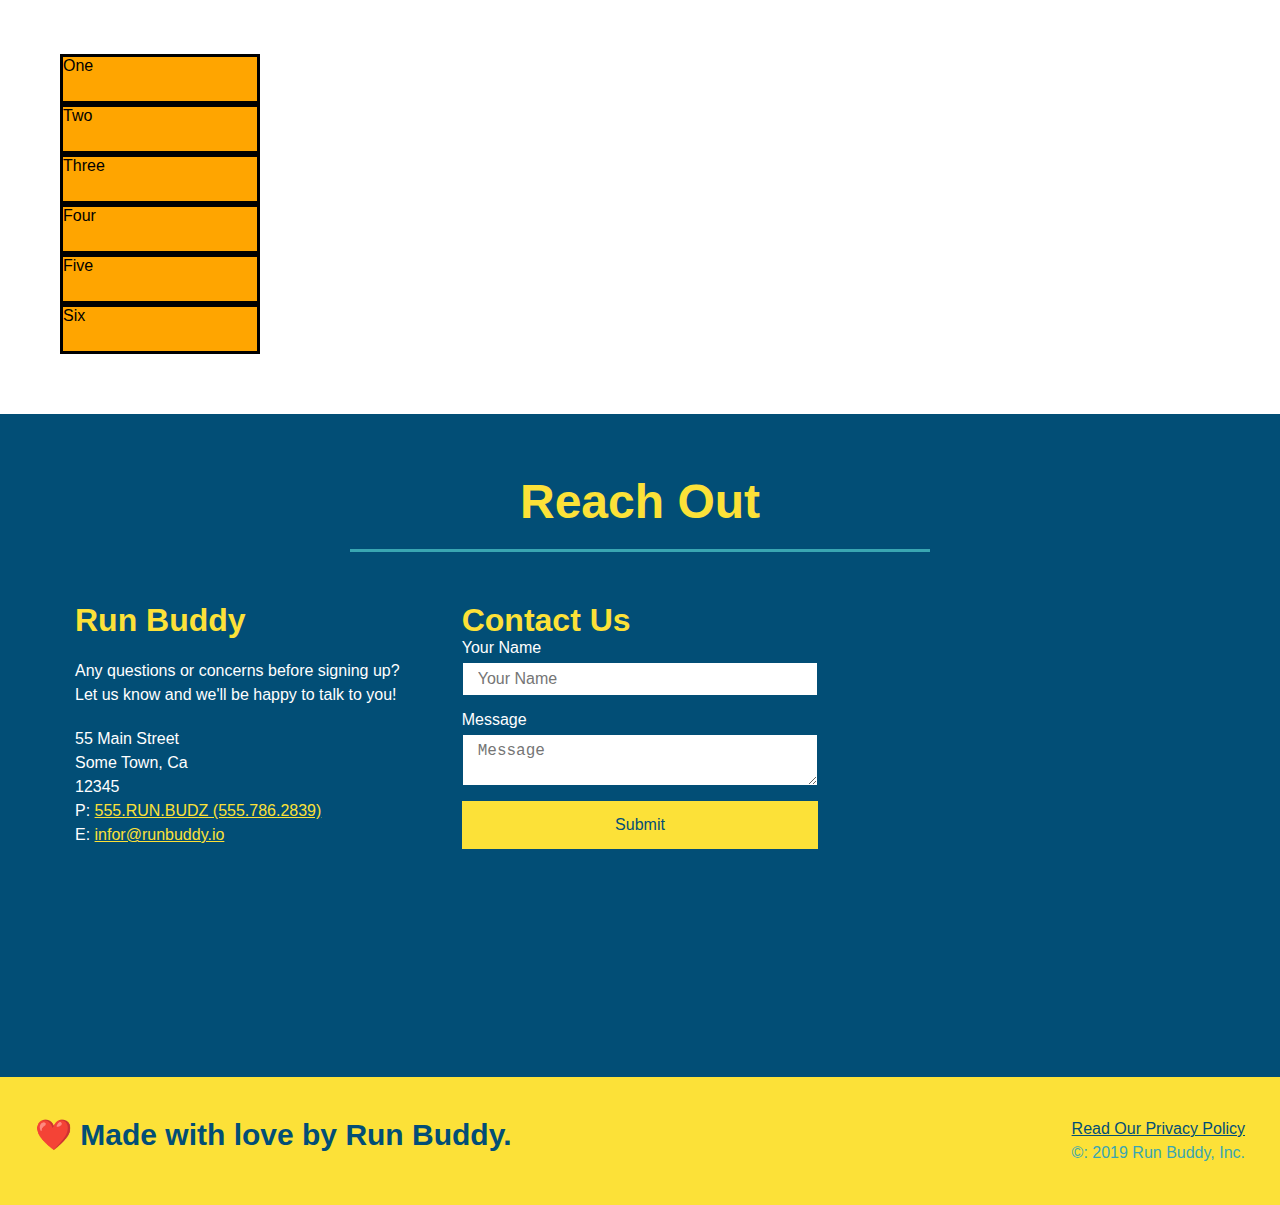
==== commit 70f4c4fe: "added grid example" ====
--- a/index.html
+++ b/index.html
@@ -25,6 +25,9 @@
                         <a href="#your-trainers">Your Trainers</a>
                     </li>
                     <li>
+                        <a href="#service-plans"></a>
+                    </li>
+                    <li>
                         <a href="#reach-out">Reach Out</a>
                     </li>
                 </ul>
@@ -176,7 +179,17 @@
             </article>
           </div>
         </section>
-
+        <!-- adding pricing grid -->
+        <section id="service-plans" class="services">
+            <div class="service-grid-container">
+                <div class="service-grid-item">One</div>
+                <div class="service-grid-item">Two</div>
+                <div class="service-grid-item">Three</div>
+                <div class="service-grid-item">Four</div>
+                <div class="service-grid-item">Five</div>
+                <div class="service-grid-item">Six</div>
+            </div>
+        </section>
         <!--"reach out" section-->
         <section id="reach-out" class="contact">
             <div class="flex-row">
--- a/assets/css/style.css
+++ b/assets/css/style.css
@@ -258,6 +258,18 @@
     display: flex;
     flex-wrap: wrap;
     justify-content: space-around;
+}
+
+.service-grid-container {
+    display: grid;
+}
+
+.service-grid-item {
+    width: 200px;
+    height: 50px;
+    background-color: orange;
+    border: solid;
+    color: black;
 }
 
 .contact h2 {
@@ -338,24 +350,110 @@
 
 /* MEDIA QUERY FOR SMALLER DESKTOP SCREENS AND SMALLER */
 @media screen and (max-width: 980px) {
-    header h1 a {
+    header {
+        padding-bottom: 0;
+        justify-content: center;
+    }
+    
+    header h1 {
         /*this will be applied to any screen smaler than 980px */
-        
+        width: 100%;
+        text-align: center;
+    }
+
+    header nav ul {
+        margin-top: 20px;
+        width: 100%;
+        justify-content: center;
+    }
+
+    header nav ul li a {
+        font-size: 20px;
+    }
+
+    footer h2, footer div {
+        text-align: center;
+        width: 100%;
+    }
+
+    .hero-cta, .hero-form {
+        width: 100%;
+    }
+
+    .hero-cta {
+        text-align: center;
+    }
+
+    .section-title {
+        width: 80%;
+    }
+
+    .trainer {
+        flex: 0 70%;
+    }
+
+    .contact-info iframe {
+        flex: 1 100%;
     }
 }
 
 /* MEDIA QUERY FOR TABLETS AND SMALLER */
 @media screen and (max-width: 768px) {
-    header h1 {
-        /*this will be applied on any screen between 768px and 575px */
- 
+    section {
+        padding: 30px 15px;
+    }
+
+    .step h3 {
+        flex: 1 100%;
+        text-align: center;
+    }
+
+    .step-info {
+        flex: 2 100%;
+        text-align: center;
+        justify-content: center;
+    }
+
+    .step-img {
+        flex: 0 32%;
+        margin-right: 0;
+        margin-top: 15px;
+        margin-bottom: 15px;
+    }
+
+    .step-text {
+        flex: 100%;
     }
 }
 
 /* MEDIA QUERY FOR MOBILE PHONES AND SMALLER */
 @media screen and (max-width: 575px) {
-    header h1 {
+    .hero-form button {
         /* this will be applied on any screen smaller than 575px */
-
+        width: 100%;
+    }
+
+    .section-title {
+        width: 95%;
+    }
+
+    .intro p {
+        width: 100%;
+    }
+
+    .trainer { 
+        flex: 0 100%;
+    }
+
+    .contact-info {
+        text-align: center;
+    }
+
+    .contact-info > * {
+        flex: 0 100%;
+    }
+
+    .contact-form {
+        order: 3;
     }
 }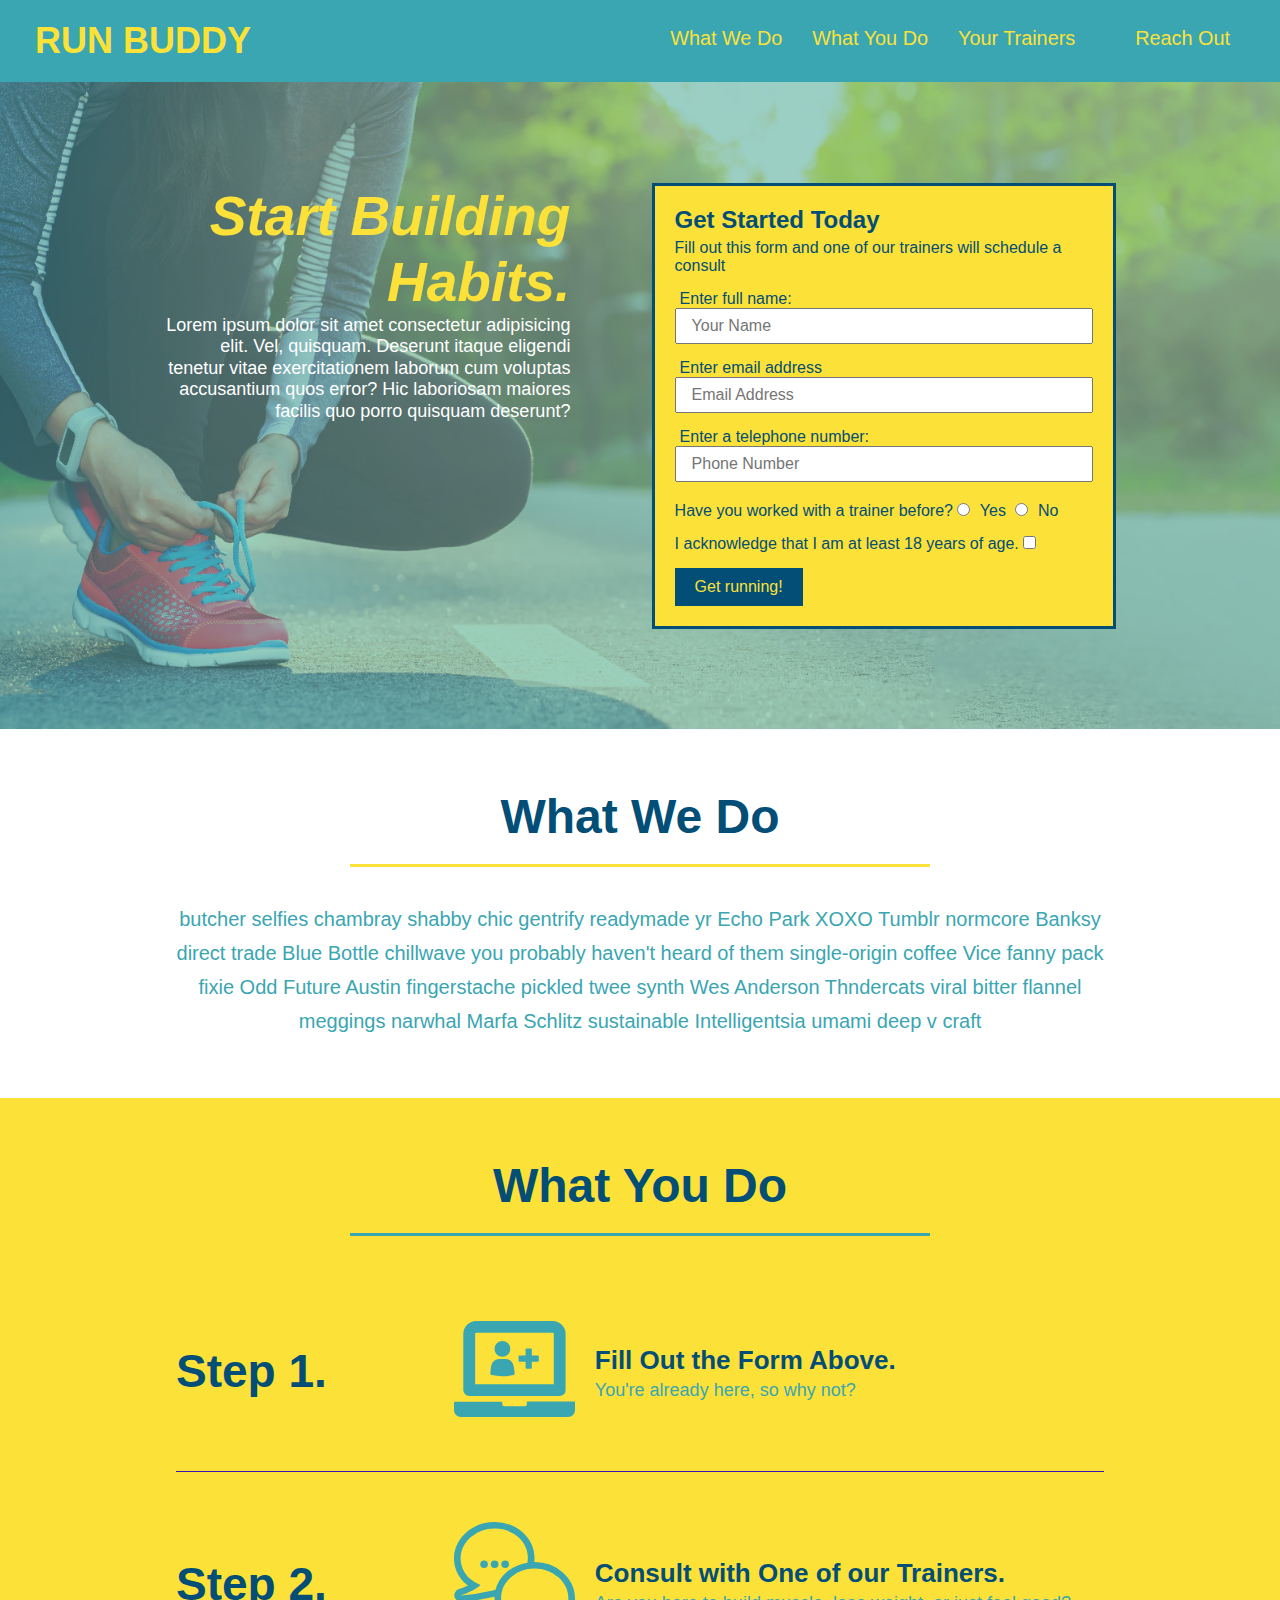
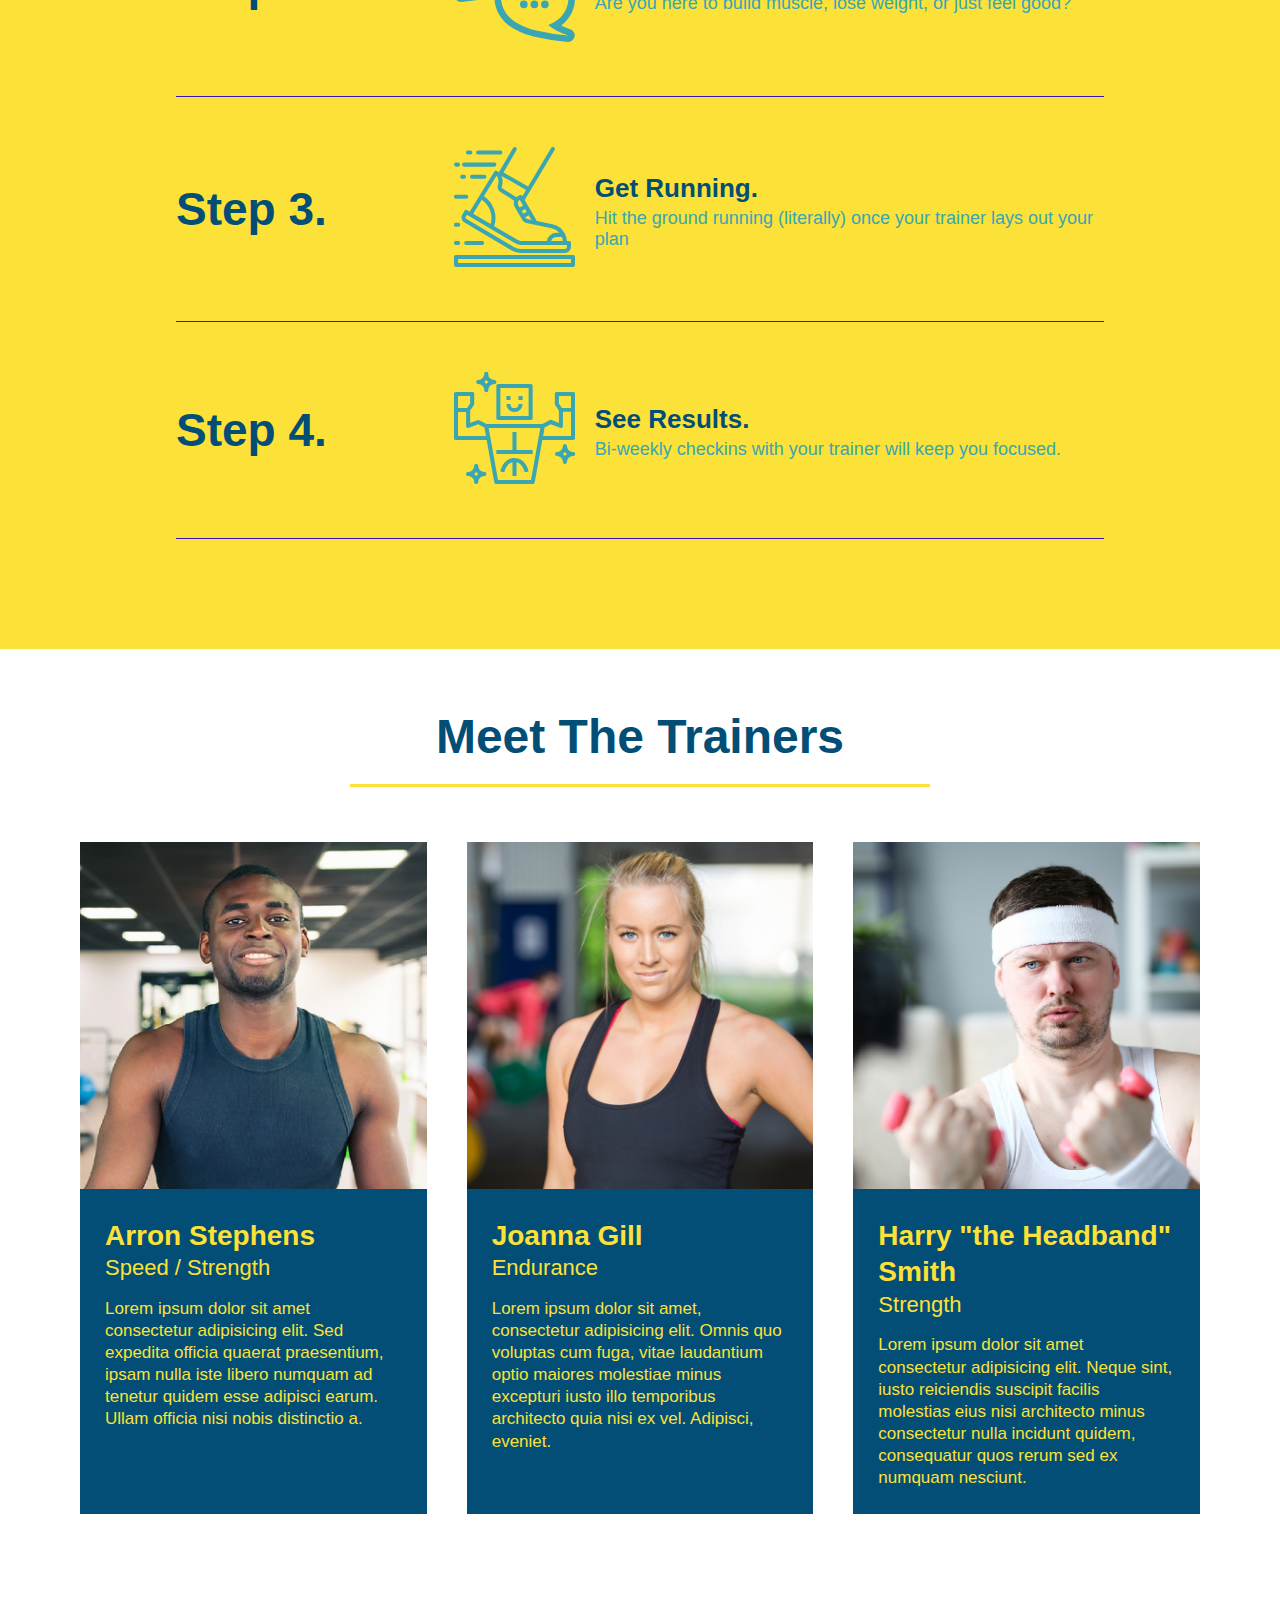
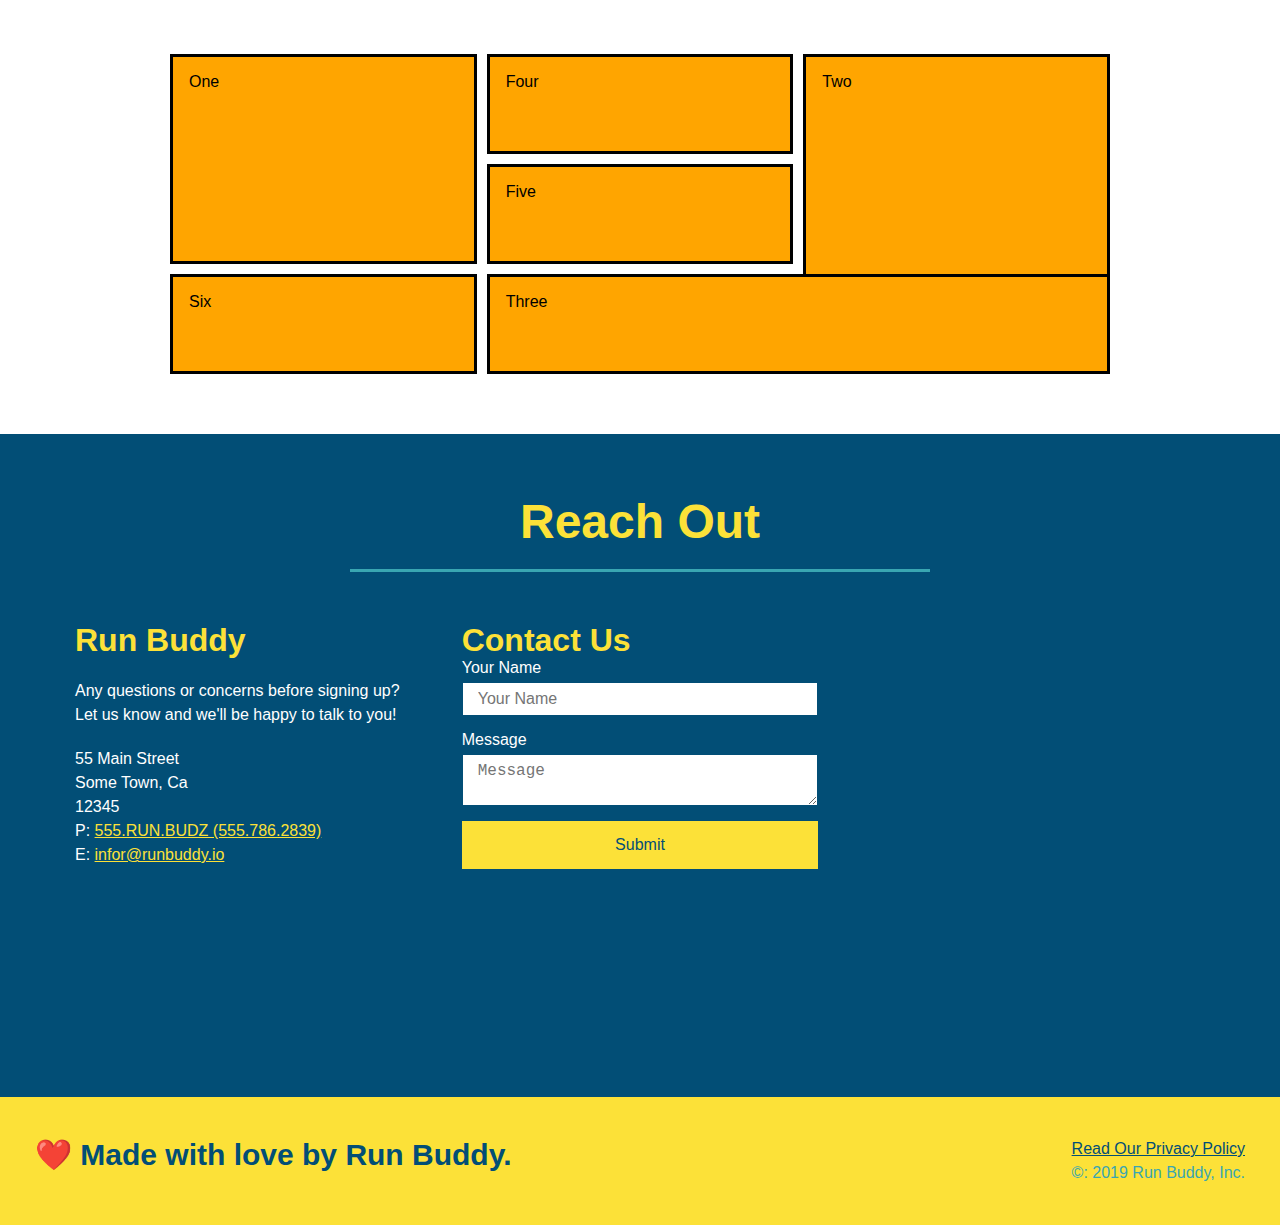
==== commit 30b08bd0: "example grid" ====
--- a/index.html
+++ b/index.html
@@ -182,12 +182,12 @@
         <!-- adding pricing grid -->
         <section id="service-plans" class="services">
             <div class="service-grid-container">
-                <div class="service-grid-item">One</div>
-                <div class="service-grid-item">Two</div>
-                <div class="service-grid-item">Three</div>
-                <div class="service-grid-item">Four</div>
-                <div class="service-grid-item">Five</div>
-                <div class="service-grid-item">Six</div>
+                <div class="service-grid-item box1">One</div>
+                <div class="service-grid-item box2">Two</div>
+                <div class="service-grid-item box3">Three</div>
+                <div class="service-grid-item box4">Four</div>
+                <div class="service-grid-item box5">Five</div>
+                <div class="service-grid-item box6">Six</div>
             </div>
         </section>
         <!--"reach out" section-->
--- a/assets/css/style.css
+++ b/assets/css/style.css
@@ -261,17 +261,35 @@
 }
 
 .service-grid-container {
+    max-width: 940px;
+    margin: 0 auto;
     display: grid;
+    grid-template-columns: repeat(3, 1fr);
+    grid-template-rows: repeat(3, 100px);
+    grid-gap: 10px;
 }
 
 .service-grid-item {
-    width: 200px;
-    height: 50px;
     background-color: orange;
     border: solid;
+    padding: 1em;
     color: black;
 }
 
+.box1 {
+    grid-column: 1/2;
+    grid-row: 1/3;
+}
+
+.box2 {
+    grid-column: 3/4;
+    grid-row: 1/-1;
+}
+
+.box3 {
+    grid-column: 2/ span 2;
+    grid-row: 3/ span 1;
+}
 .contact h2 {
     color: #fce138;
  }
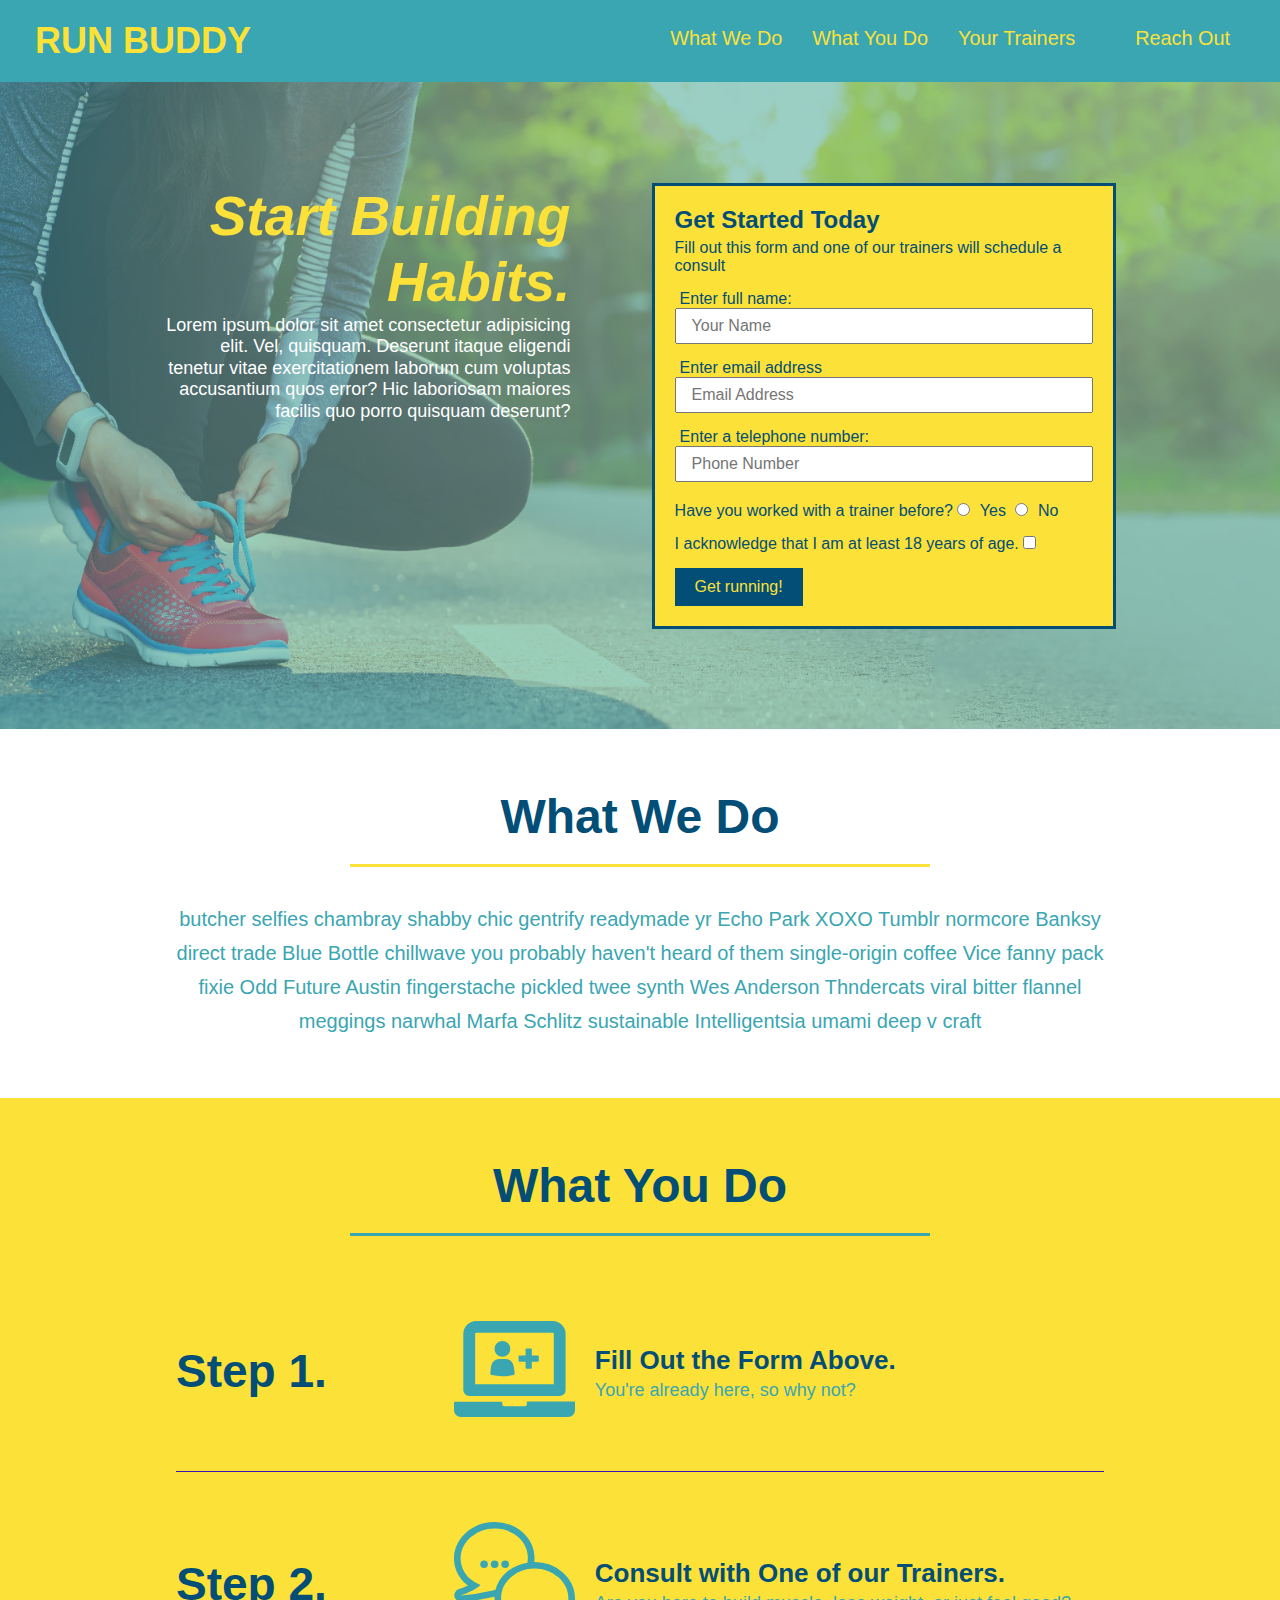
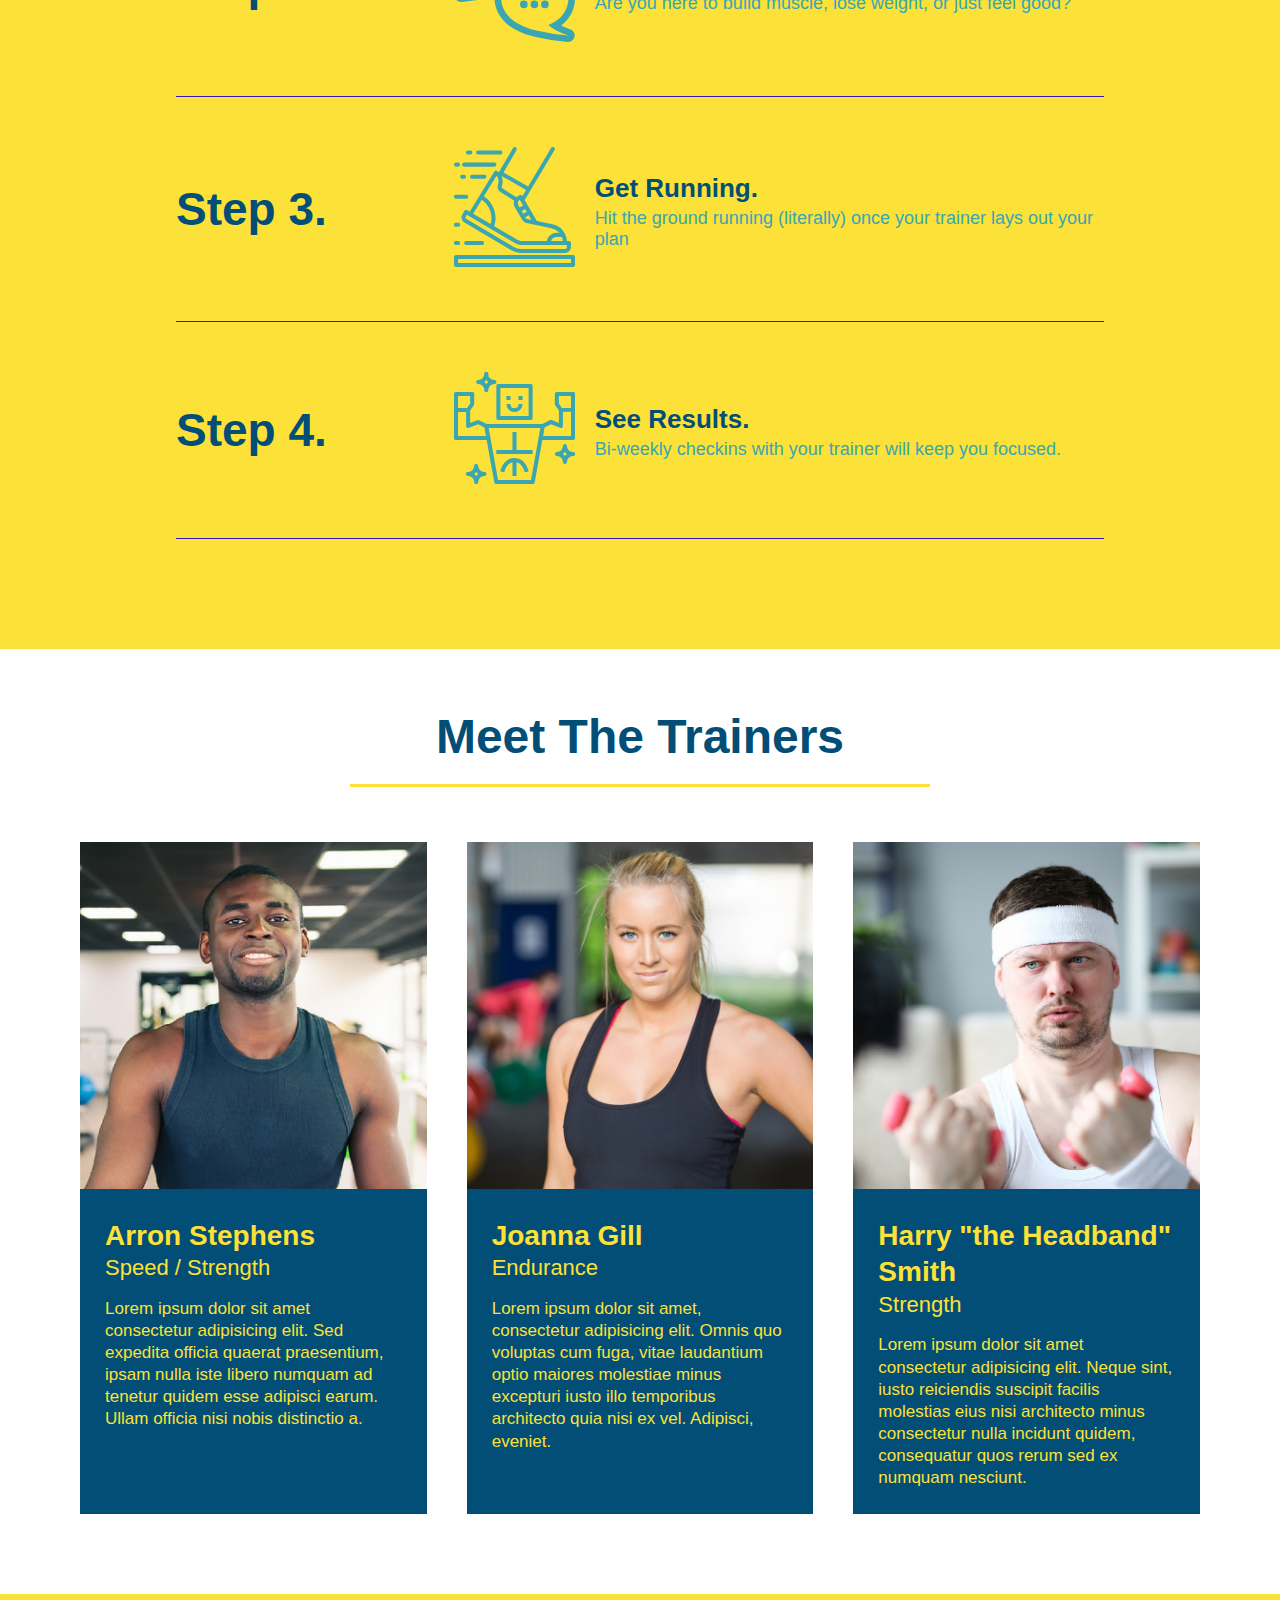
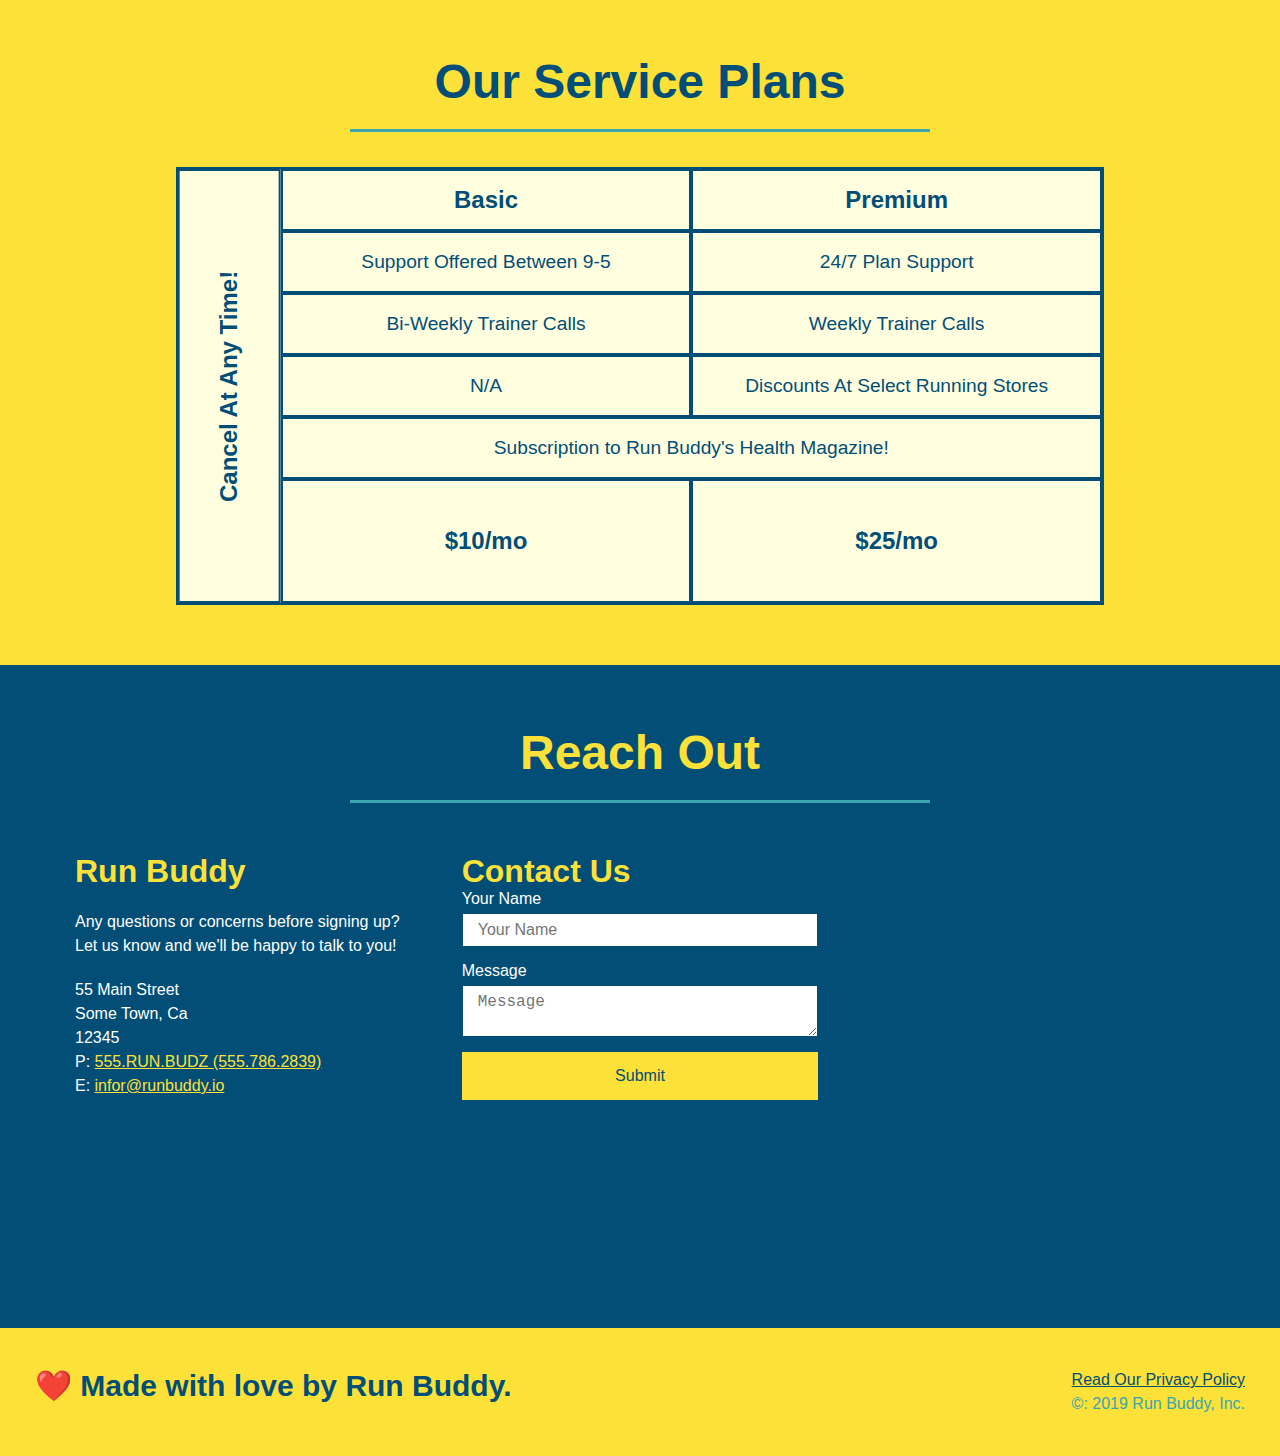
==== commit e9bc57a9: "added service table comparison" ====
--- a/index.html
+++ b/index.html
@@ -181,13 +181,24 @@
         </section>
         <!-- adding pricing grid -->
         <section id="service-plans" class="services">
-            <div class="service-grid-container">
-                <div class="service-grid-item box1">One</div>
-                <div class="service-grid-item box2">Two</div>
-                <div class="service-grid-item box3">Three</div>
-                <div class="service-grid-item box4">Four</div>
-                <div class="service-grid-item box5">Five</div>
-                <div class="service-grid-item box6">Six</div>
+            <h2 class="section-title secondary-border">
+                Our Service Plans
+            </h2>
+            <div class="service-grid-wrapper">
+                <div class="service-grid-container">
+                    <div class="service-grid-item basic grid-head">Basic</div>
+                    <div class="service-grid-item premium grid-head">Premium</div>
+                    <div class="service-grid-item basic">Support Offered Between 9-5</div>
+                    <div class="service-grid-item premium">24/7 Plan Support</div>
+                    <div class="service-grid-item basic">Bi-Weekly Trainer Calls</div>
+                    <div class="service-grid-item premium">Weekly Trainer Calls</div>
+                    <div class="service-grid-item basic">N/A</div>
+                    <div class="service-grid-item premium">Discounts At Select Running Stores</div>
+                    <div class="service-grid-item both">Subscription to Run Buddy's Health Magazine!</div>
+                    <div class="service-grid-item basic grid-price">$10/mo</div>
+                    <div class="service-grid-item premium grid-price">$25/mo</div>
+                    <div class="service-grid-item cancel grid-head">Cancel At Any Time!</div>
+                </div>
             </div>
         </section>
         <!--"reach out" section-->
--- a/assets/css/style.css
+++ b/assets/css/style.css
@@ -260,36 +260,56 @@
     justify-content: space-around;
 }
 
+.services {
+    background: #fce138;
+}
+
+.service-grid-wrapper {
+    display: flex;
+    width: 100%;
+    justify-content: center;
+}
+
 .service-grid-container {
-    max-width: 940px;
-    margin: 0 auto;
+    background: lightyellow;
+    width: 80%;
     display: grid;
-    grid-template-columns: repeat(3, 1fr);
-    grid-template-rows: repeat(3, 100px);
-    grid-gap: 10px;
+    grid-template-columns: 1fr repeat(2, 4fr);
+    grid-template-rows: repeat(5, 1fr) 2fr;
+    border: 2px solid #024e76;
+    color: #024e76;
+    font-size: 1.2rem;
 }
 
 .service-grid-item {
-    background-color: orange;
-    border: solid;
-    padding: 1em;
-    color: black;
-}
-
-.box1 {
-    grid-column: 1/2;
-    grid-row: 1/3;
-}
-
-.box2 {
-    grid-column: 3/4;
-    grid-row: 1/-1;
-}
-
-.box3 {
-    grid-column: 2/ span 2;
-    grid-row: 3/ span 1;
-}
+    padding: 15px 0;
+    border: 2px solid #024e76;
+    display: flex;
+    align-items: center;
+    justify-content: center;
+    text-align: center;
+}
+
+.service-grid-item.basic {
+    grid-column: 2 / span 1;
+}
+
+.service-grid-item.both {
+    grid-column: 2 / span 2;
+}
+
+.service-grid-item.cancel {
+    writing-mode: vertical-lr;
+    transform: rotate(180deg);
+    grid-column: 1;
+    grid-row: 1 / -1;
+}
+
+.grid-head, .grid-price {
+    font-size: 1.5rem;
+    font-weight: bold;
+}
+
 .contact h2 {
     color: #fce138;
  }
@@ -442,6 +462,26 @@
     .step-text {
         flex: 100%;
     }
+
+    .service-grid-container {
+        grid-template-columns: repeat(2, 4fr);
+        grid-template-rows: repeat(5, 1fr) repeat (2, 2fr);
+    }
+
+    .service-grid-item.basic {
+        grid-column: 1 / span 1;
+    }
+
+    .service-grid-item.both {
+        grid-column: 1 / span 2;
+    }
+
+    .service-grid-item.cancel {
+        grid-column: 1 / span 2;
+        grid-row: 7;
+        writing-mode: unset;
+        transform: none;
+    }
 }
 
 /* MEDIA QUERY FOR MOBILE PHONES AND SMALLER */
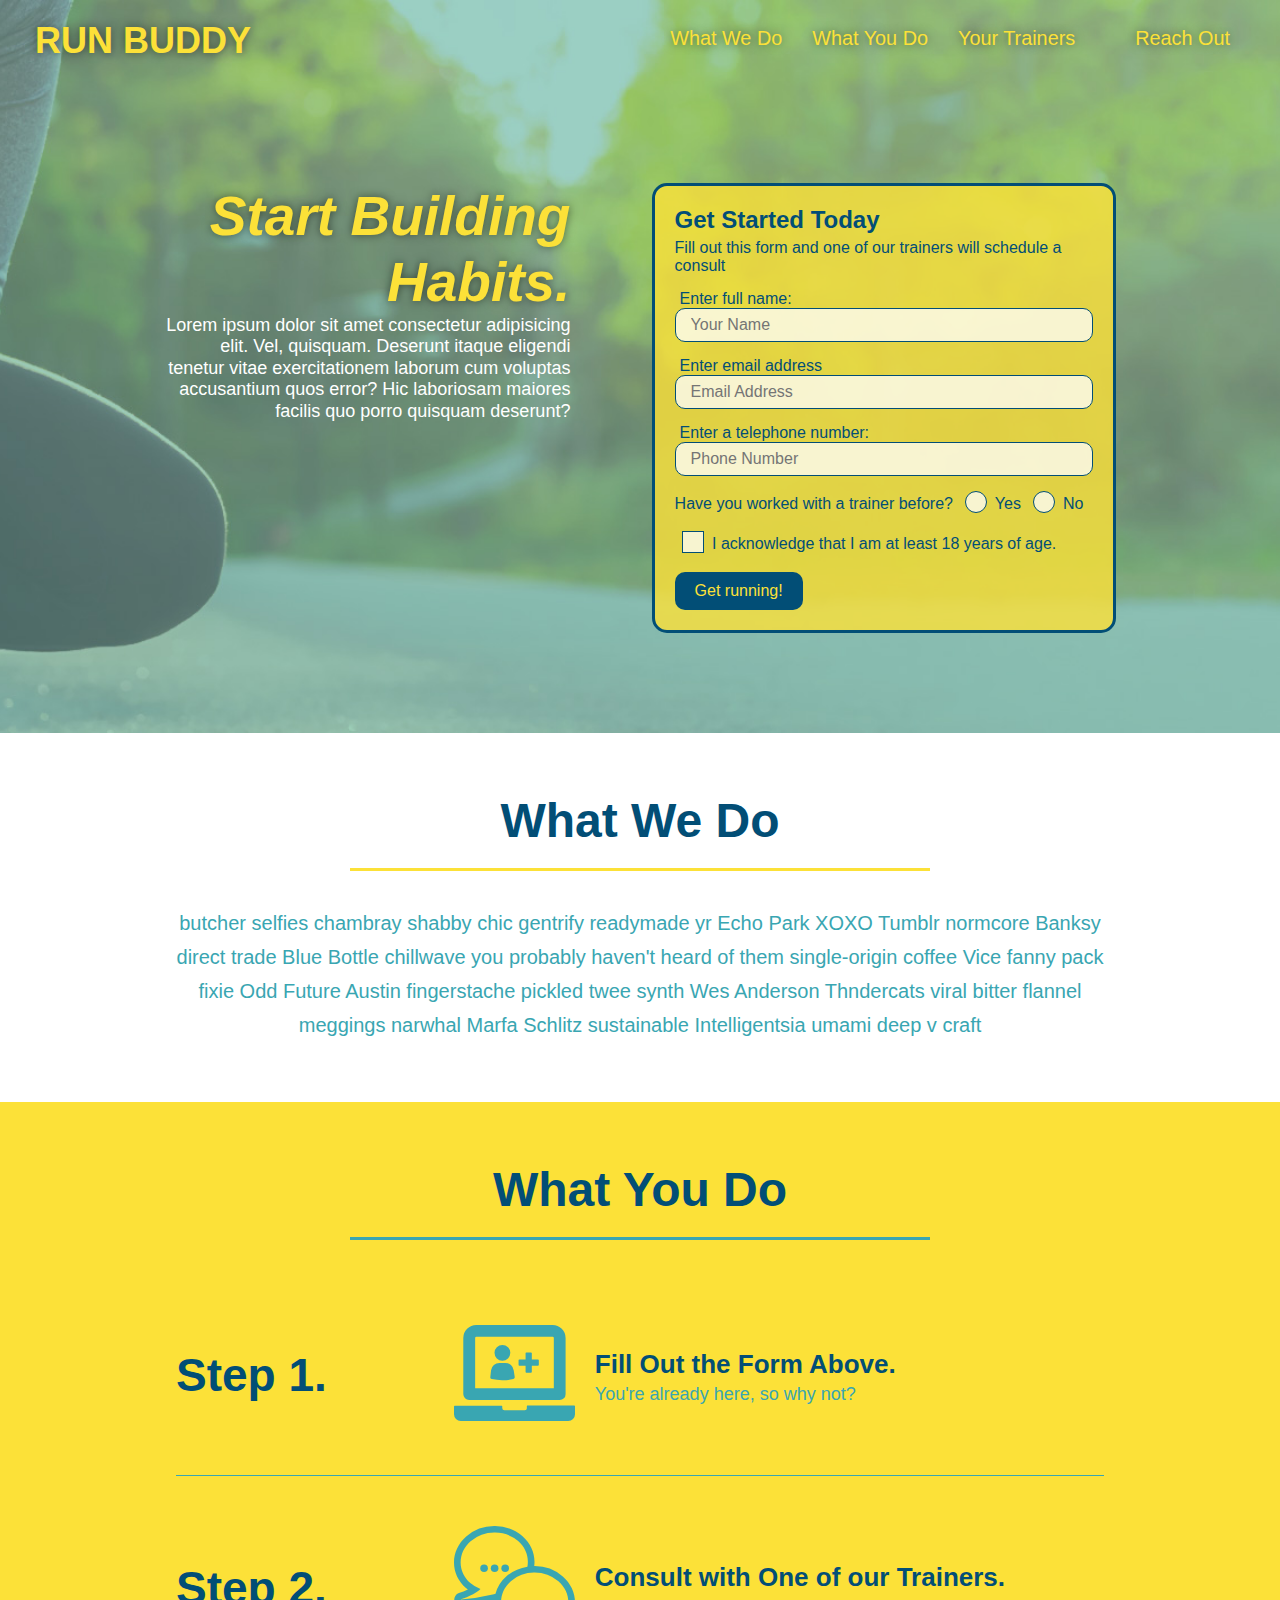
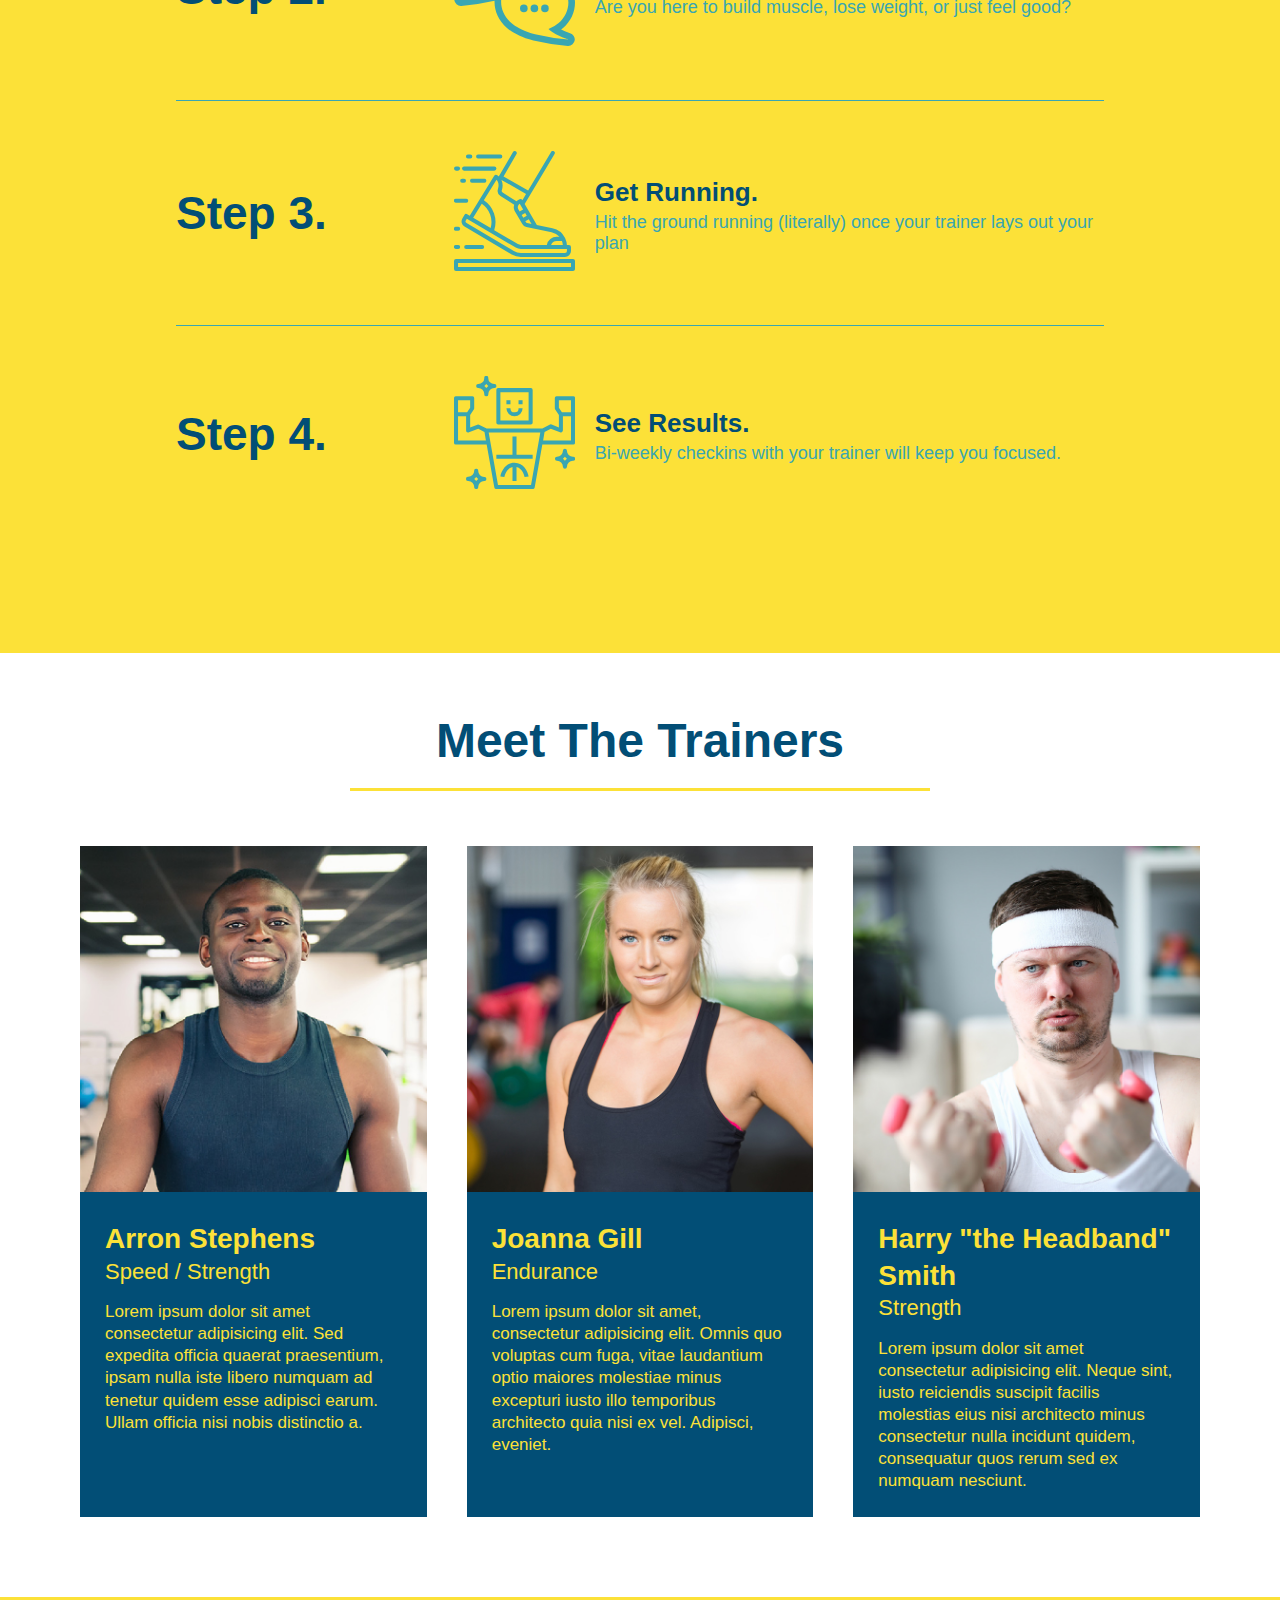
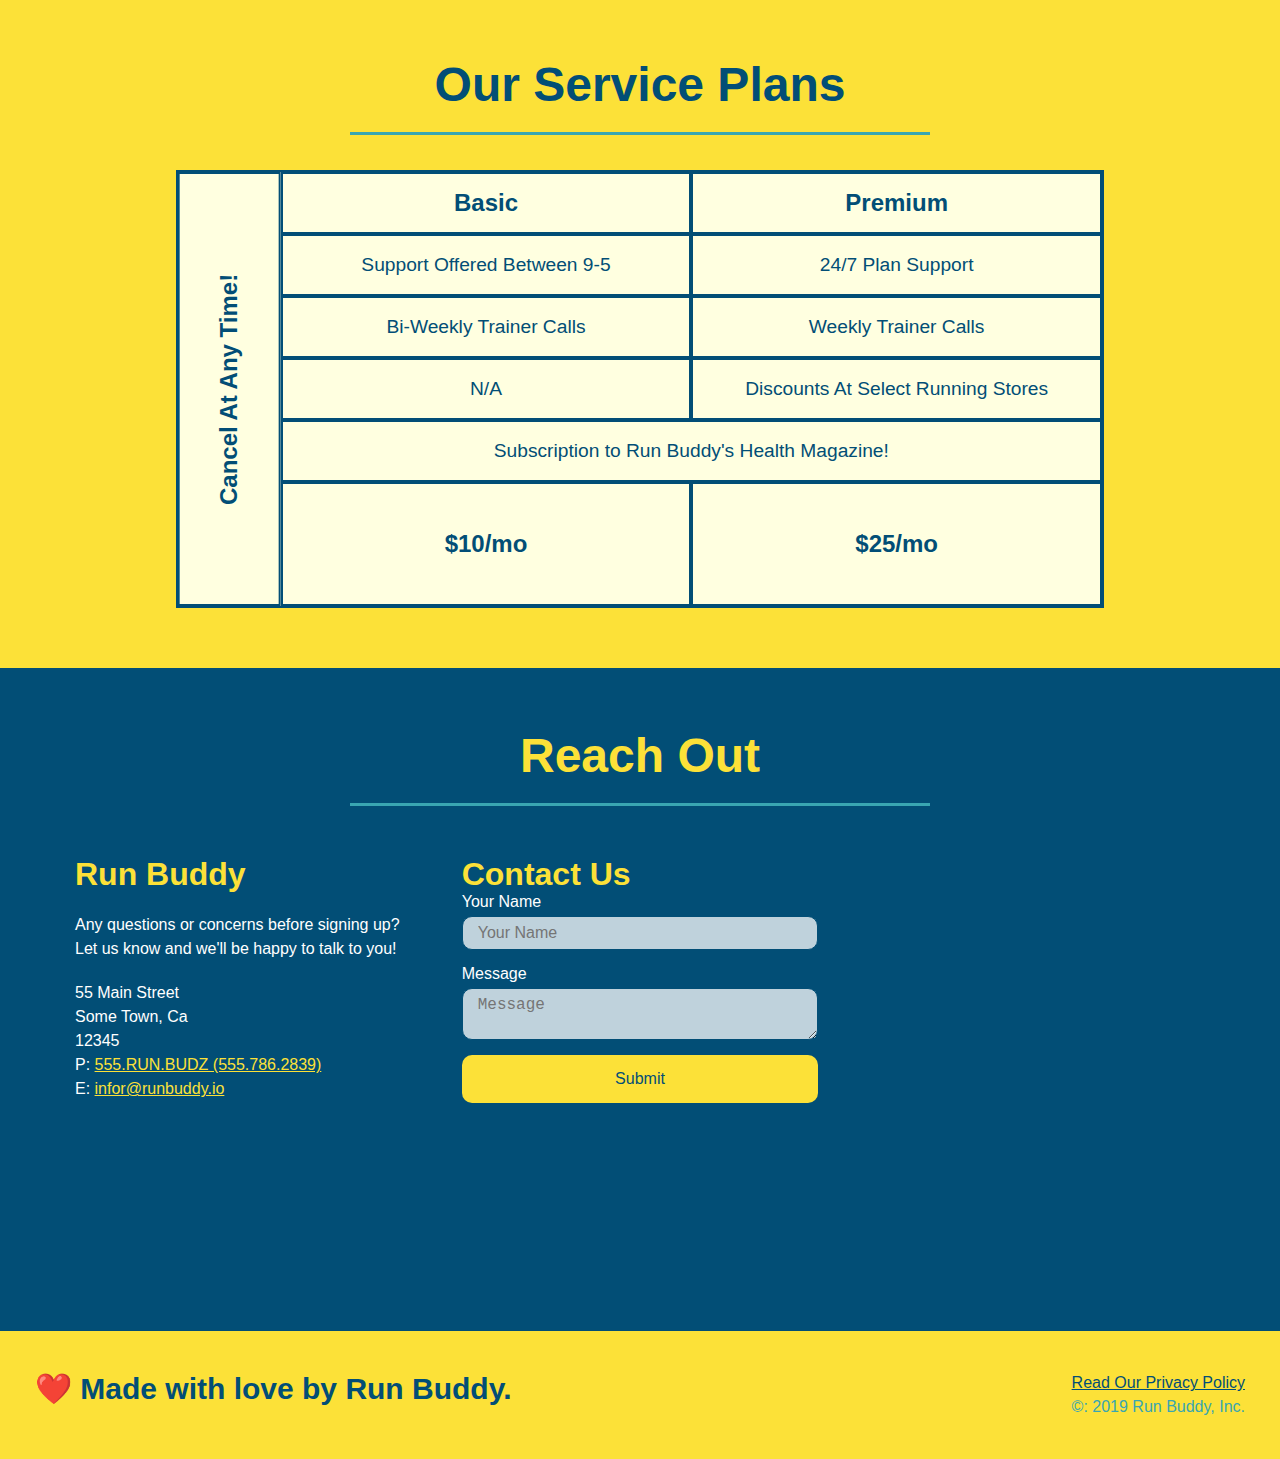
==== commit 408d2b23: "final css touches" ====
--- a/index.html
+++ b/index.html
@@ -52,16 +52,20 @@
                     <input type="tel" placeholder="Phone Number" name="phone" id="phone" class="form-input"/>
                     <p>
                         Have you worked with a trainer before?
-                        <input type="radio" name="trainer-confirm" id="trainer-yes" />
-                        <label for="trainer-yes">Yes</label>
-                        <input type="radio" name="trainer-confirm" id="trainer-no" />
-                        <label for="trainer-no">No</label>
-                    </p>
-                    <p>
-                        <lable for="checkbox">
-                            I acknowledge that I am at least 18 years of age.
-                        </lable>
-                        <input type="checkbox" name="age-confirm" id="checkbox" />
+                        <span class="radio-wrapper">
+                            <input type="radio" name="trainer-confirm" id="trainer-yes" />
+                            <label for="trainer-yes">Yes</label>
+                        </span>
+                        <span class="radio-wrapper">
+                            <input type="radio" name="trainer-confirm" id="trainer-no" />
+                            <label for="trainer-no">No</label>
+                        </span>
+                    </p>
+                    <p>
+                        <span class="checkbox-wrapper">
+                            <input type="checkbox" name="age-confirm" id="checkbox" />
+                            <label for="checkbox">I acknowledge that I am at least 18 years of age.</label>
+                        </span>
                     </p>
                     <button type="submit">
                         Get running!
--- a/assets/css/style.css
+++ b/assets/css/style.css
@@ -4,29 +4,44 @@
     box-sizing: border-box;
 }
 
+:root {
+    --primary-color: #fce138;
+    --secondary-color: #024e76;
+    --tertiary-color: #39a6b2;
+}
+
 body {
-    color: #39a6b2;
+    color: var(--tertiary-color);
     font-family: Helvetica, Arial, sans-serif;
 }
 
 header {
     padding: 20px 35px;
-    background-color: #39a6b2;
+    background-color: var(--tertiary-color);
     display: flex;
     justify-content: space-between;
     flex-wrap: wrap;
+    position: -webkit-sticky;
+    position: sticky;
+    top: 0;
+    background-image: url("../images/hero-bg.jpg");
+    background-size: cover;
+    background-position: 80%;
+    background-attachment: fixed;
+    z-index: 9999;
 }
 
 header h1 {
     font-weight: bold;
     font-size: 36px;
-    color: #fce138;
+    color: var(--primary-color);
     margin: 0;
+    text-shadow: 0 0 10px rgba(0, 0, 0, 0.5);
 }
 
 header a {
     text-decoration: none;
-    color: #fce138;
+    color: var(--primary-color);
 }
 
 header nav {
@@ -45,10 +60,18 @@
     padding: 10px 15px;
     font-weight: lighter;
     font-size: 1.55vw;
+    text-shadow: 0 0 10px rgba(0, 0, 0, 0.5);
+}
+
+header nav ul li a:hover {
+    background: var(--primary-color);
+    color:var (var(--secondary-color));
+    border-radius: 15px;
+    text-shadow: none;
 }
 
 footer {
-    background: #fce138;
+    background: var(--primary-color);
     width: 100%;
     padding: 40px 35px;
     display: flex;
@@ -57,7 +80,7 @@
 }
 
 footer h2 {
-    color: #024e76;
+    color: var(--secondary-color);
     font-size: 30px;
     margin: 0;
 }
@@ -68,7 +91,7 @@
 }
 
 footer a {
-    color: #024e76;
+    color: var(--secondary-color);
 }
 
 section {
@@ -78,7 +101,8 @@
 .hero {
     background-image: url("../images/hero-bg.jpg");
     background-size: cover;
-    background-position: center;
+    background-position: 80%;
+    background-attachment: fixed;
     display: flex;
     justify-content: center;
     flex-wrap: wrap;
@@ -97,18 +121,21 @@
 .hero-cta h2 {
     font-style: italic;
     font-size: 55px;
-    color: #fce138;
+    color: var(--primary-color);
+    text-shadow: 0 0 10px rgba(0, 0, 0, 0.5);
 }
 
 .hero-form {
-    color: #024e76;
-    background-color: #fce138;
+    color: var(--secondary-color);
+    background-color: rgba(252, 225, 56, .8);
     padding: 20px;
     border-style: solid;
     border-width: 3px;
-    border-color: #024e76;
+    border-color: var(--secondary-color);
     width: 40%;
     margin: 3.5%;
+    box-shadow: 0 0 10px rgba(0, 0, 0, 0.5));
+    border-radius: 15px;
 }
 
 .hero-form h3 {
@@ -121,30 +148,100 @@
 }
 
 .form-input {
-    border: 1px solid #024e76
+    border: 1px solid var(--secondary-color);
     display: block;
     padding: 7px 15px;
-    color: #024e76;
+    color: var(--secondary-color);
     width: 100%;
     margin-bottom: 15px;
-    font-size: 16px;   
+    font-size: 16px;
+    border-radius: 10px;   
+    background-color: rgba(255,255,255, 0.75);
+}
+
+.form-input:focus {
+    background-color: rgba(255,255,255, 1);
+    outline: none;
 }
 
 .hero-form label {
     margin: 0 5px;
 }
 
+.checkbox-wrapper input, .radio-wrapper input {
+    opacity: 0;
+}
+
+.checkbox-wrapper label, .radio-wrapper label {
+    position: relative;
+    left: 10px;
+    margin: 10px;
+    line-height: 1.6;
+}
+
+.checkbox-wrapper label::before, .radio-wrapper label::before {
+    content: "";
+    height: 20px;
+    width: 20px;
+    background: rgba(255,255,255, 0.75);
+    border: 1px solid var(--secondary-color);
+    position: absolute;
+    top: -4px;
+    left: -30px;
+}
+
+.radio-wrapper label::before {
+    border-radius: 50%;
+}
+
+.radio-wrapper label::after {
+    content: "";
+    width: 20px;
+    height: 20px;
+    border-radius: 50%;
+    background: var(--secondary-color);
+    position: absolute;
+    left: -29px;
+    top: -3px;
+    background-image: radial-gradient(circle, var(--tertiary-color), var(--secondary-color));
+}
+
+.checkbox-wrapper label::after {
+    content: "";
+    height: 6px;
+    width: 14px;
+    border-left: 2px solid var(--secondary-color);
+    border-bottom: 2px solid var(--secondary-color);
+    position: absolute;
+    left: -26px;
+    top: 1px;
+    transform: rotate(-58deg);
+}
+
+.checkbox-wrapper input + label::after, .radio-wrapper input + label::after {
+    content: none;
+}
+
+.checkbox-wrapper input:checked + label::after, .radio-wrapper input:checked + label::after {
+    content: "";
+}
+
 .hero-form button {
-    color: #fce138;
-    background-color: #024e76;
+    color: var(--primary-color);
+    background-color: var(--secondary-color);
     border: none;
     padding: 10px 20px;
     font-size: 16px;
+    border-radius: 10px;
+}
+
+.hero-form button:hover {
+    background-color: var(--tertiary-color);
 }
 
 .intro p {
     line-height: 1.7;
-    color: #39a6b2;
+    color: var(--tertiary-color);
     width: 80%;
     font-size: 20px;
     margin: 0 auto;
@@ -152,12 +249,12 @@
 }
 
 .steps {
-    background: #fce138;
+    background: var(--primary-color);
 }
 
 .section-title {
     font-size: 48px;
-    color: #024e76;
+    color: var(--secondary-color);
     border-bottom: 3px solid;
     padding-bottom: 20px;
     text-align: center;
@@ -167,26 +264,29 @@
 }
 
 .primary-border {
-    border-color: #fce138;
+    border-color: var(--primary-color);
 }
 
 .secondary-border {
-    border-color: #39a6b2;
+    border-color: var(--tertiary-color);
 }
 
 .step {
     margin: 50px auto;
     padding-bottom: 50px;
     width: 80%;
-    border-bottom: 1px solid #3916b2;
     display: flex;
     flex-wrap: wrap;
     align-items: center;
     justify-content: space-between;
 }
 
+.step:not(:last-child) {
+    border-bottom: 1px solid var(--tertiary-color);
+}
+
 .step h3 {
-    color: #024e76;
+    color: var(--secondary-color);
     font-size: 46px;
     flex: 1 30%;
 }
@@ -203,14 +303,14 @@
 }
 
 .step-text p {
-    color: #39a6b2;
+    color: var(--tertiary-color);
     font-size: 18px;
 }
 
 .step-text h4 {
     font-size: 26px;
     line-height: 1.5;
-    color: #024e76;
+    color: var(--secondary-color);
 }
 
 .step-img {
@@ -224,8 +324,8 @@
 
 .trainer {
     margin: 20px;
-    background: #024e76;
-    color: #fce138;
+    background: var(--secondary-color);
+    color: var(--primary-color);
     flex: 1;
 }
 
@@ -261,7 +361,7 @@
 }
 
 .services {
-    background: #fce138;
+    background: var(--primary-color);
 }
 
 .service-grid-wrapper {
@@ -276,14 +376,14 @@
     display: grid;
     grid-template-columns: 1fr repeat(2, 4fr);
     grid-template-rows: repeat(5, 1fr) 2fr;
-    border: 2px solid #024e76;
-    color: #024e76;
+    border: 2px solid var(--secondary-color);
+    color: var(--secondary-color);
     font-size: 1.2rem;
 }
 
 .service-grid-item {
     padding: 15px 0;
-    border: 2px solid #024e76;
+    border: 2px solid var(--secondary-color);
     display: flex;
     align-items: center;
     justify-content: center;
@@ -311,11 +411,11 @@
 }
 
 .contact h2 {
-    color: #fce138;
+    color: var(--primary-color);
  }
 
  .contact {
-     background-color: #024e76;
+     background-color: var(--secondary-color);
  }
 
  .contact-info {
@@ -338,7 +438,7 @@
  }
 
  .contact-info h3 {
-     color: #fce138;
+     color: var(--primary-color);
      font-size: 32px;
  }
 
@@ -350,28 +450,41 @@
  }
 
  .contact-info a {
-     color: #fce138;
+     color: var(--primary-color);
  }
 
  .contact-form input, .contact-form textarea {
-     border: 1px solid #024e76;
+     border: 1px solid var(--secondary-color);
      display: block;
      padding: 7px 15px;
      font-size: 16px;
-     color: #024e76;
+     color: var(--secondary-color);
      width: 100%;
      margin-bottom: 15px;
      margin-top: 5px;
+     border-radius: 10px;
+     background-color: rgba(255,255,255, 0.75);
+ }
+
+ .contact-form input:focus, .contact-form textarea:focus {
+    background-color: rgba(255,255,255, 1);
+    outline: none;
  }
 
  .contact-form button {
      width: 100%;
      border: none;
-     background: #fce138;
-     color: #024e76;
+     background: var(--primary-color);
+     color: var(--secondary-color);
      text-align: center;
      padding: 15px 0;
      font-size: 16px;
+     border-radius: 10px;
+ }
+
+ .contact-form button:hover {
+     color: var(--primary-color);
+     background: var(--tertiary-color);
  }
 
  .text-left {
@@ -391,6 +504,7 @@
     header {
         padding-bottom: 0;
         justify-content: center;
+        position: relative;
     }
     
     header h1 {
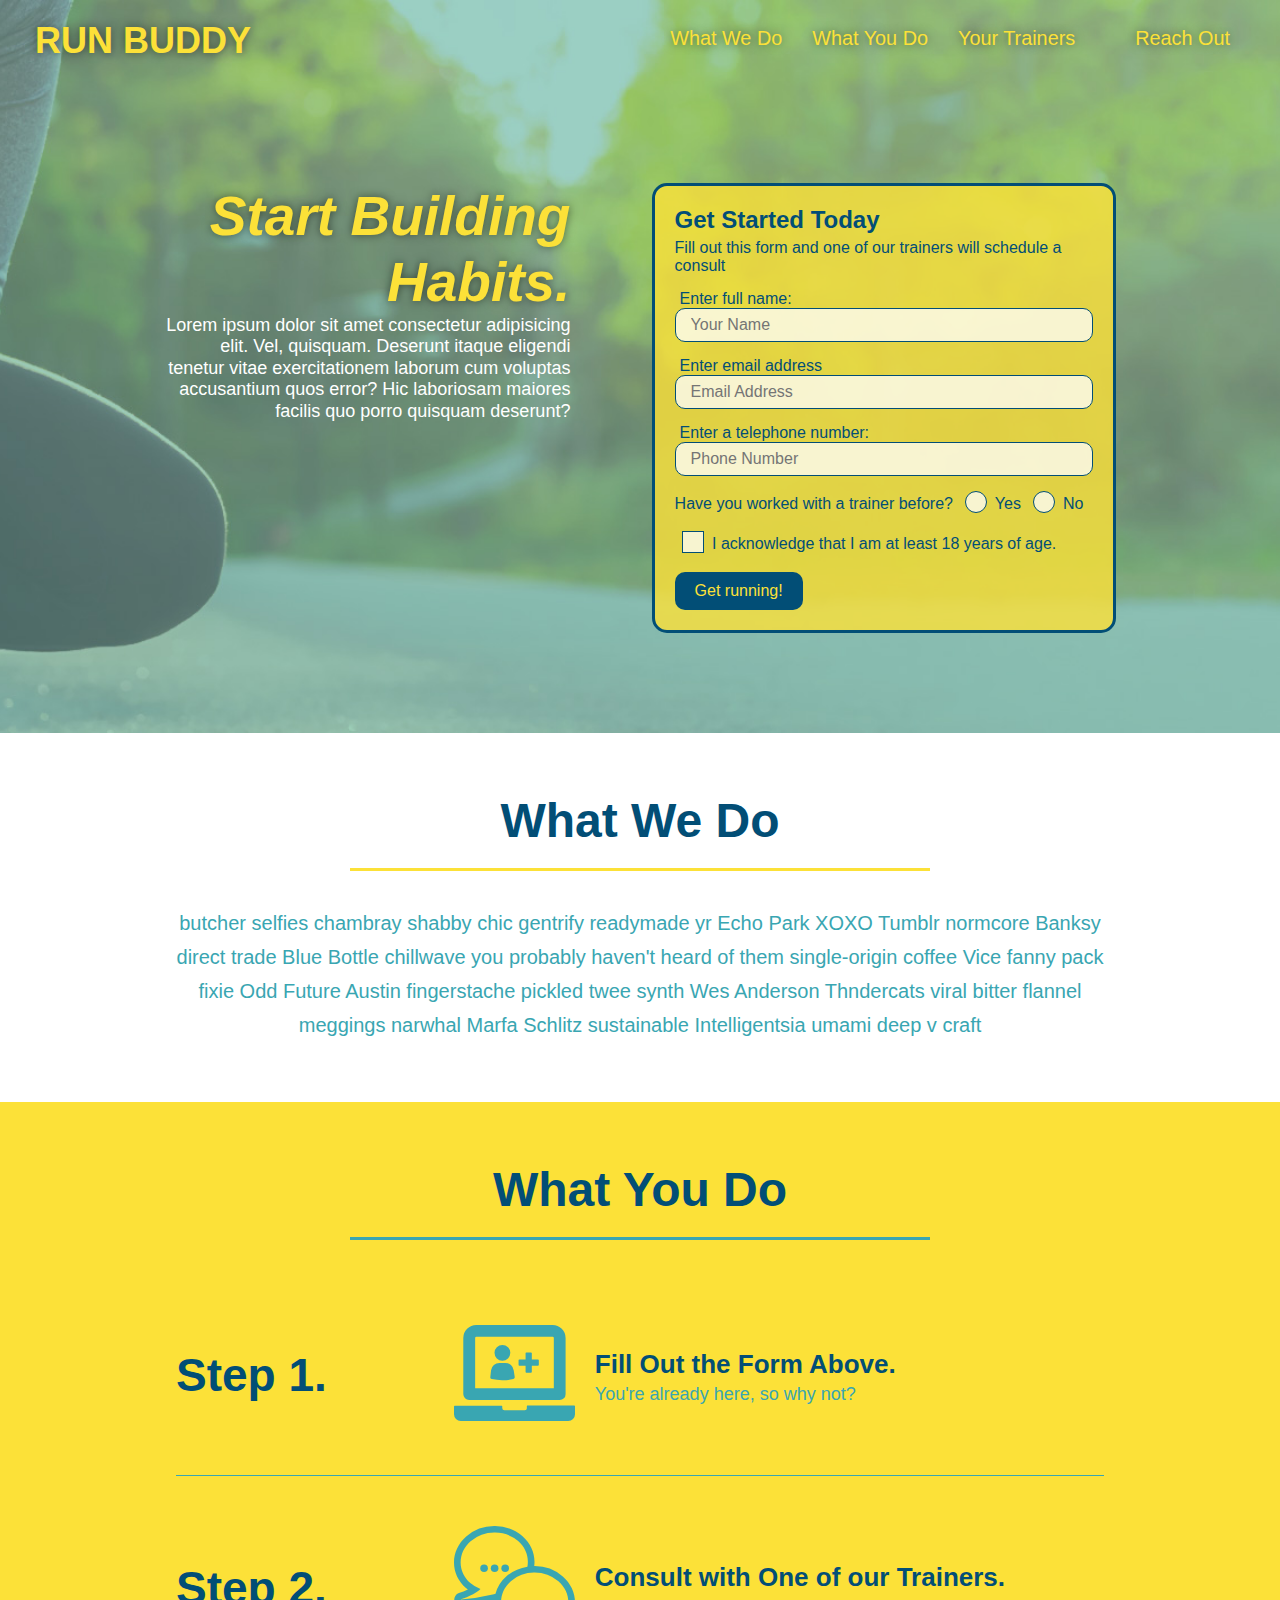
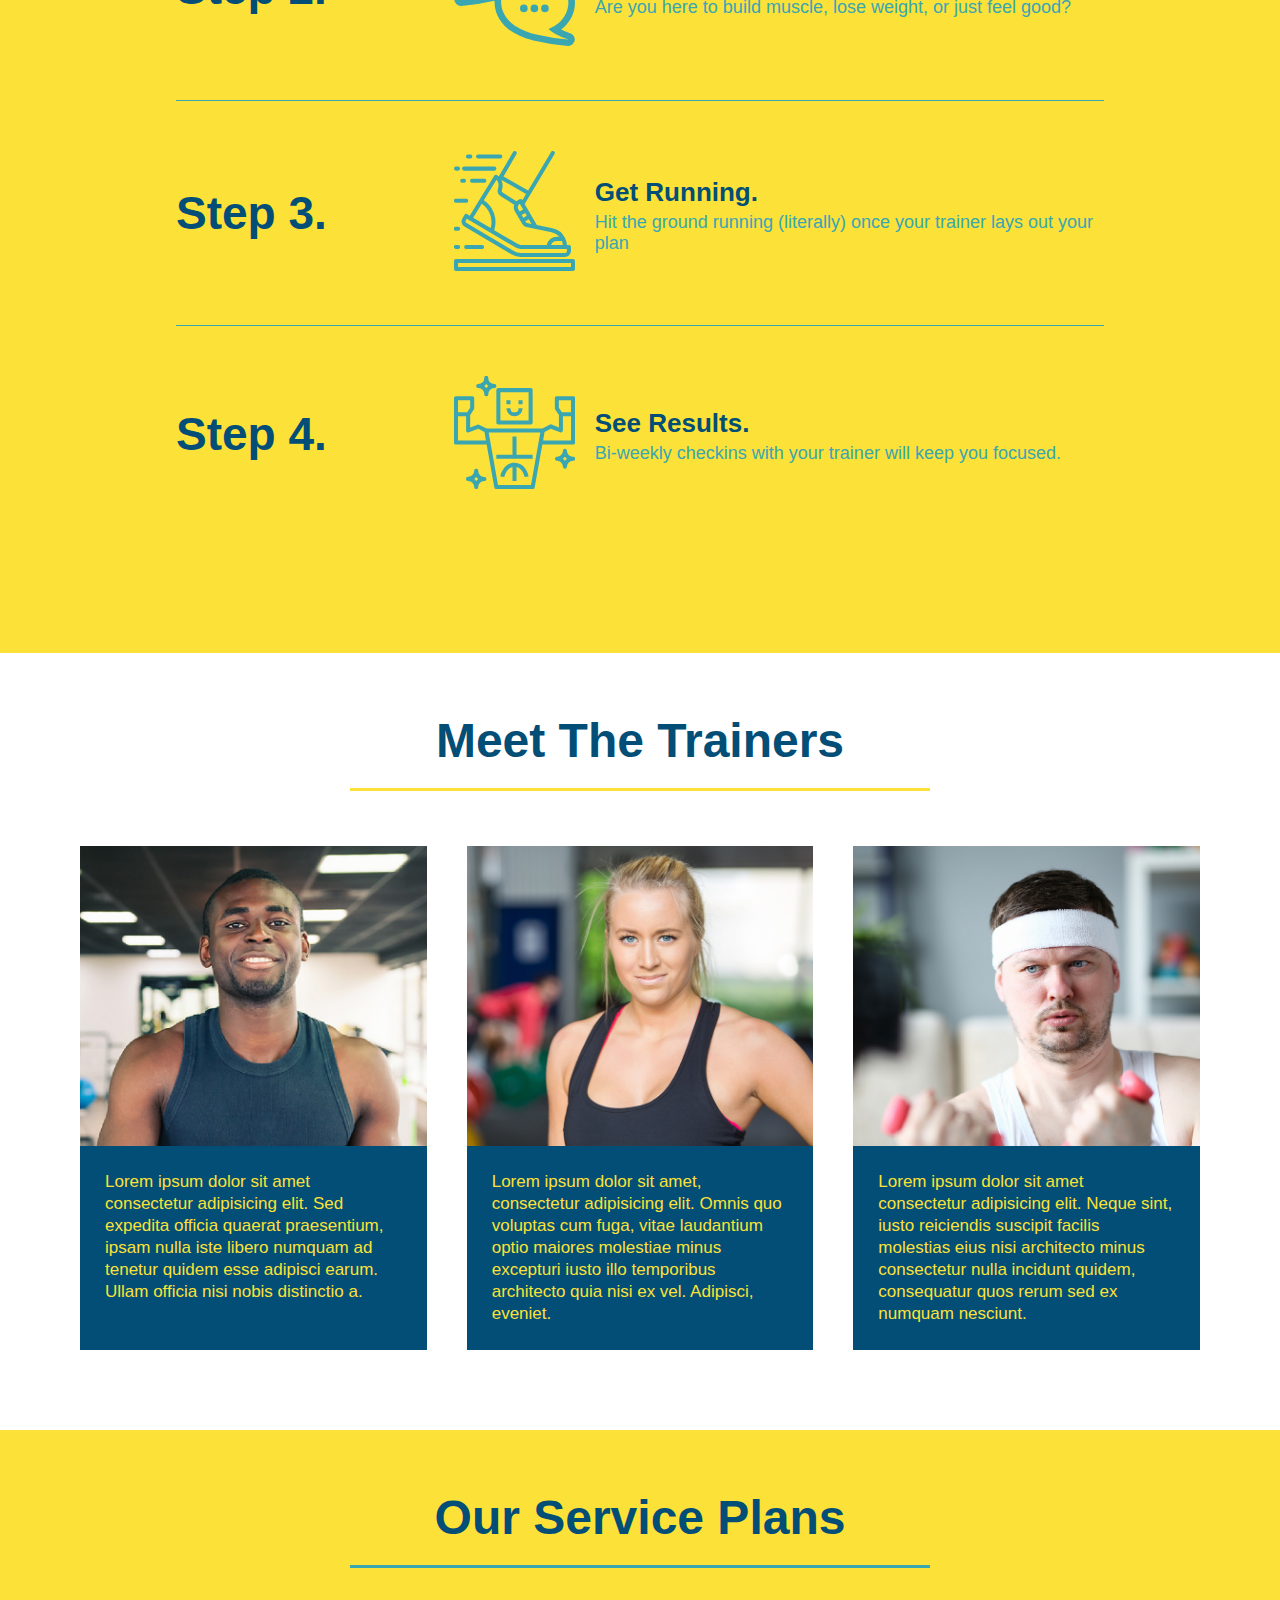
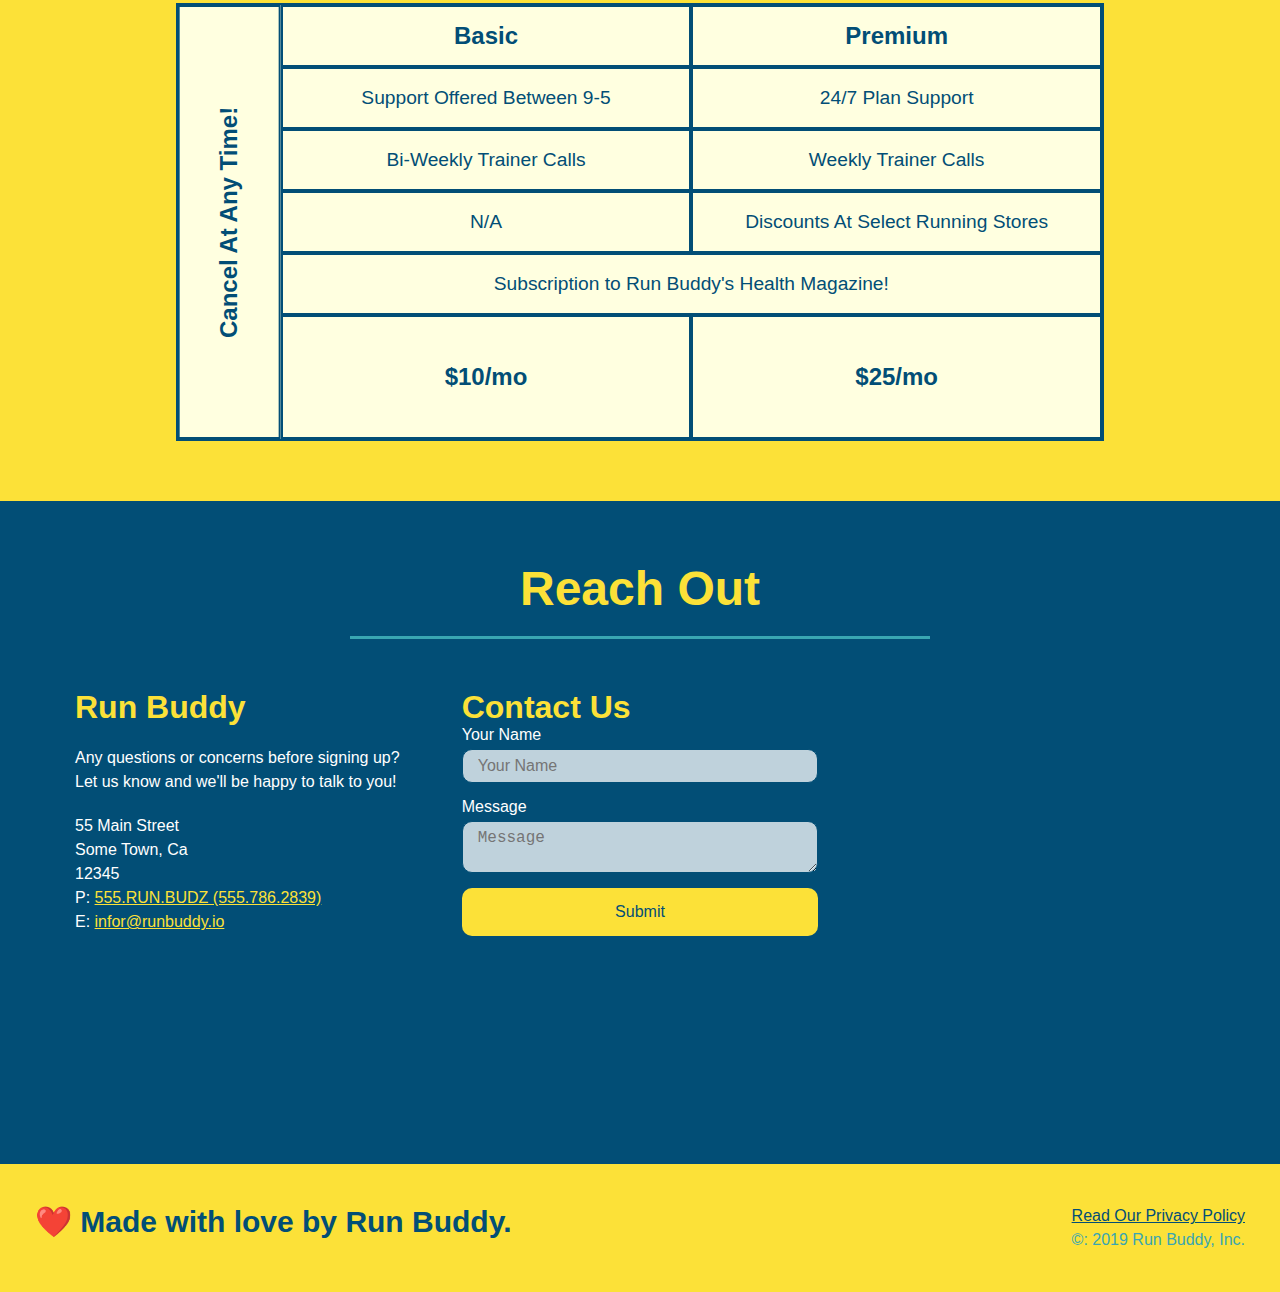
==== commit 14bb3d23: "trainer hover animation" ====
--- a/index.html
+++ b/index.html
@@ -144,45 +144,60 @@
         </section>
         
         <!--"meet the trainers" section-->
-        <section id="your-trainers">
-            <div class="flex-row">
+      <section id="your-trainers">
+        <div class="flex-row">
             <h2 class="section-title primary-border">
                 Meet The Trainers
             </h2>
-            </div>  
-          <div class="trainers">
+        </div>  
+        <div class="trainers">
             <article class="trainer">
-                <img src="./assets/images/trainer-1.jpg" alt="Arron Stephens in his workout clothes, ready to pump irom" />
+                <div class="trainer-img trainer-1">
+                    <div>
+                        <h3>Arron Stephens</h3>
+                        <h4>Speed / Strength</h4>
+                    </div>
+                </div>
                 <div class="trainer-bio">
-                    <h3 class="trainer-name">Arron Stephens</h3>
-                    <h4 class="trainer-role">Speed / Strength</h4>
+                    <h3>Arron Stephens</h3>
+                    <h4>Speed / Strength</h4>
                     <p>
                         Lorem ipsum dolor sit amet consectetur adipisicing elit. Sed expedita officia quaerat praesentium, ipsam nulla iste libero numquam ad tenetur quidem esse adipisci earum. Ullam officia nisi nobis distinctio a.
                     </p>
                 </div>
             </article>
             <article class="trainer">
-                <img src="./assets/images/trainer-2.jpg" alt="Joanna Gill cooling off after a workout" />
+                <div class="trainer-img trainer-2">
+                    <div>
+                        <h3>Joanna Gill</h3>
+                        <h4>Endurance</h4>
+                    </div>
+                </div>
                 <div class="trainer-bio">
-                    <h3 class="trainer-name">Joanna Gill</h3>
-                    <h4 class="trainer-role">Endurance</h4>
+                    <h3>Joanna Gill</h3>
+                    <h4>Endurance</h4>
                     <p>
                         Lorem ipsum dolor sit amet, consectetur adipisicing elit. Omnis quo voluptas cum fuga, vitae laudantium optio maiores molestiae minus excepturi iusto illo temporibus architecto quia nisi ex vel. Adipisci, eveniet.
                     </p>
                 </div>
             </article>
             <article class="trainer">
-                <img src="./assets/images/trainer-3.jpg" alt="Harry Smith wearing a headband and lifting comically small pink weights" />
+                <div class="trainer-img trainer-3">
+                    <div>
+                        <h3>Harry "the Headband" Smith</h3>
+                        <h4>Strength</h4>
+                    </div>
+                </div>
                 <div class="trainer-bio">
-                    <h3 class="trainer-name">Harry "the Headband" Smith</h3>
-                    <h4 class="trainer-role">Strength</h4>
+                    <h3>Harry "the Headband" Smith</h3>
+                    <h4>Strength</h4>
                     <p>
                         Lorem ipsum dolor sit amet consectetur adipisicing elit. Neque sint, iusto reiciendis suscipit facilis molestias eius nisi architecto minus consectetur nulla incidunt quidem, consequatur quos rerum sed ex numquam nesciunt.
                     </p>
                 </div>
             </article>
-          </div>
-        </section>
+        </div>
+      </section>
         <!-- adding pricing grid -->
         <section id="service-plans" class="services">
             <h2 class="section-title secondary-border">
--- a/assets/css/style.css
+++ b/assets/css/style.css
@@ -329,8 +329,64 @@
     flex: 1;
 }
 
-.trainer img {
+.trainer:hover .trainer-img::after {
+    opacity: 1;
+}
+
+.trainer-img {
     width: 100%;
+    min-height: 300px;
+    background-size: cover;
+    display: flex;
+    padding: 15px;
+    align-items: flex-end;
+    position: relative;
+    overflow: hidden;
+}
+
+.trainer-img::after {
+    content: "";
+    height: 100%;
+    width: 100%;
+    background: linear-gradient(rgba(252, 225, 56, 0.3), var(--secondary-color));
+    position: absolute;
+    top: 0;
+    left: 0;
+    opacity: 0;
+    transition: 1s;
+}
+
+.trainer-img h3 {
+    position: relative;
+    z-index: 999;
+    font-size: 28px;
+    margin-bottom: 5px;
+    top: 200px;
+    transition: 0.6s;
+}
+
+.trainer-img h4 {
+    position: relative;
+    z-index: 999;
+    font-size: 22px;
+    top: 200px;
+    transition: 1s;
+}
+
+.trainer:hover .trainer-img h3, .trainer:hover .trainer-img h4 {
+    top: 0px;
+}
+
+.trainer-1 {
+    background-image: url("../images/trainer-1.jpg");
+}
+
+.trainer-2 {
+    background-image: url("../images/trainer-2.jpg");
+}
+
+.trainer-3 {
+    background-image: url("../images/trainer-3.jpg");
 }
 
 .trainer-bio {
@@ -340,12 +396,14 @@
 
 .trainer-bio h3 {
     font-size: 28px;
+    display: none;
 }
 
 .trainer-bio h4 {
     font-weight: lighter;
     font-size: 22px;
     margin-bottom: 15px;
+    display: none;
 }
 
 .trainer-bio p {
@@ -544,6 +602,14 @@
         flex: 0 70%;
     }
 
+    .trainer-img::after, .trainer-img h3, .trainer-img h4 {
+        display: none;
+    }
+
+    .trainer-bio h3, .trainer-bio h4 {
+        display: block;
+    }
+    
     .contact-info iframe {
         flex: 1 100%;
     }
